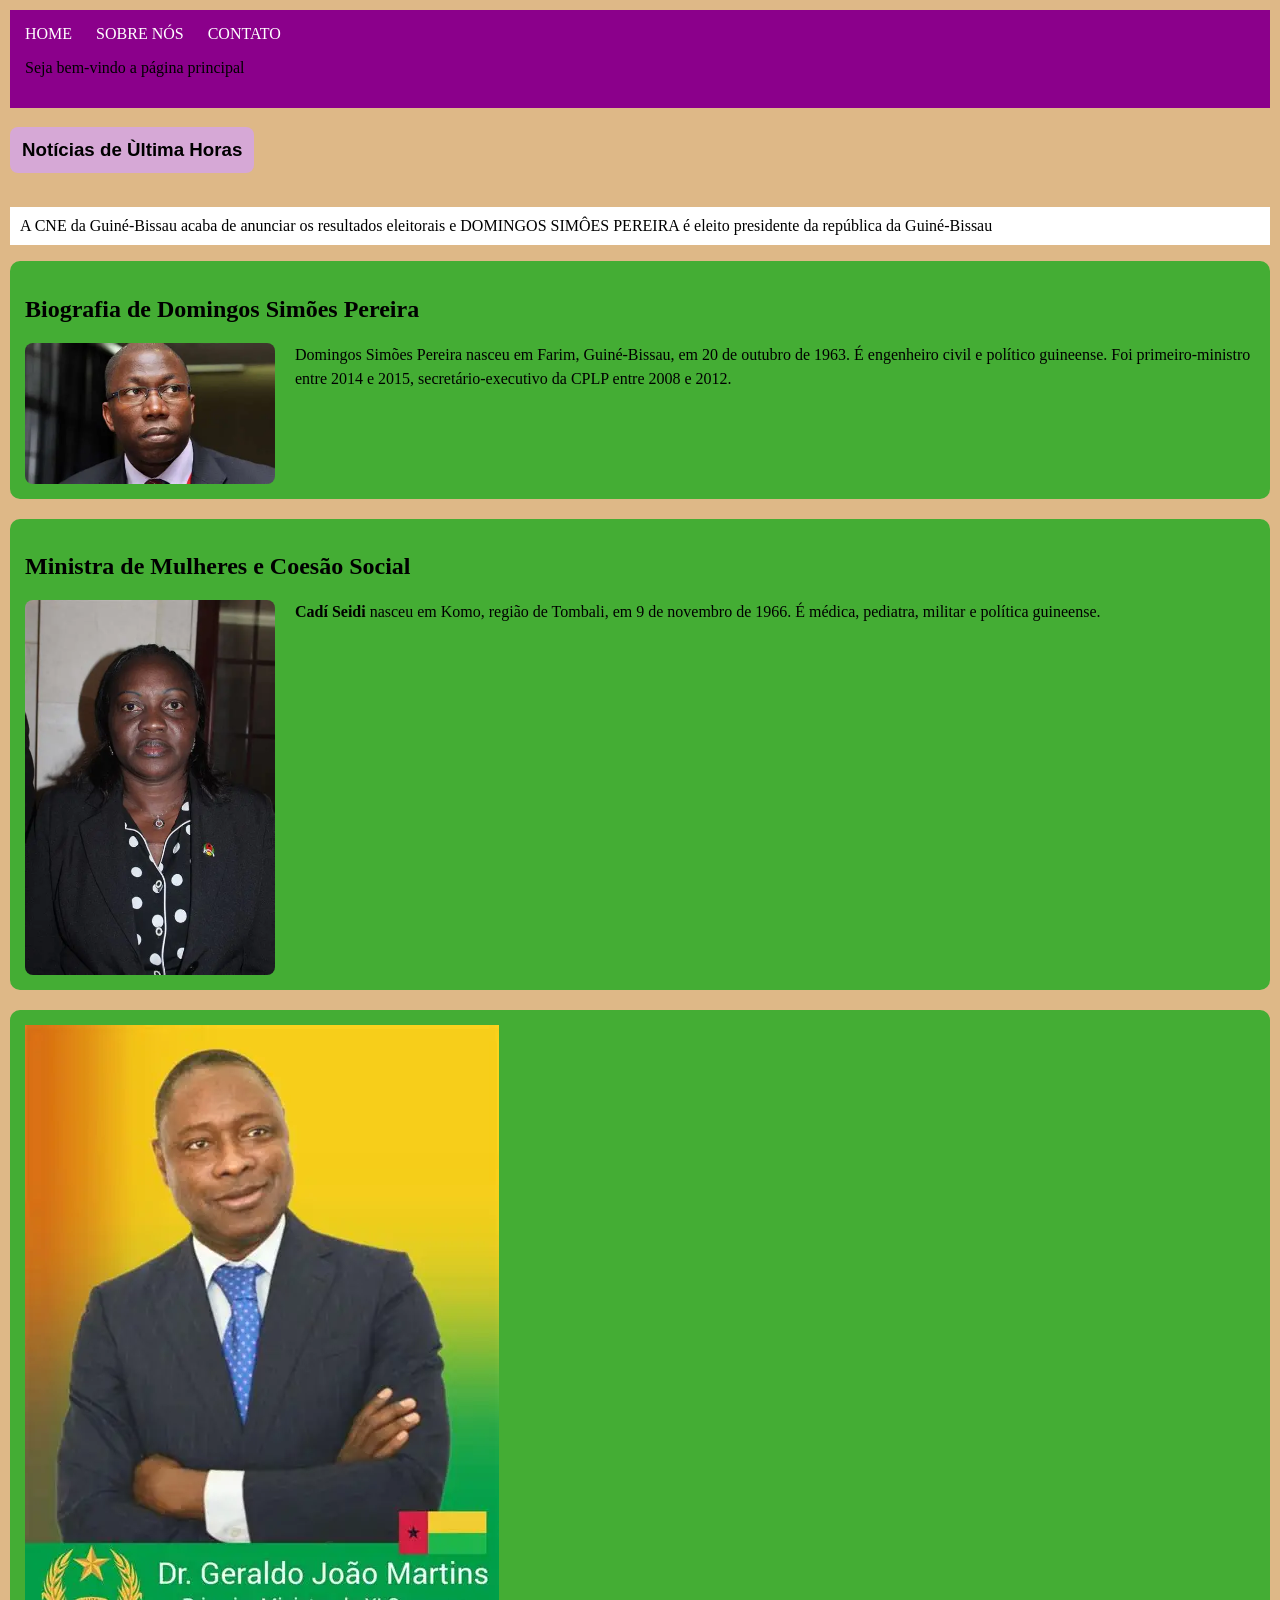
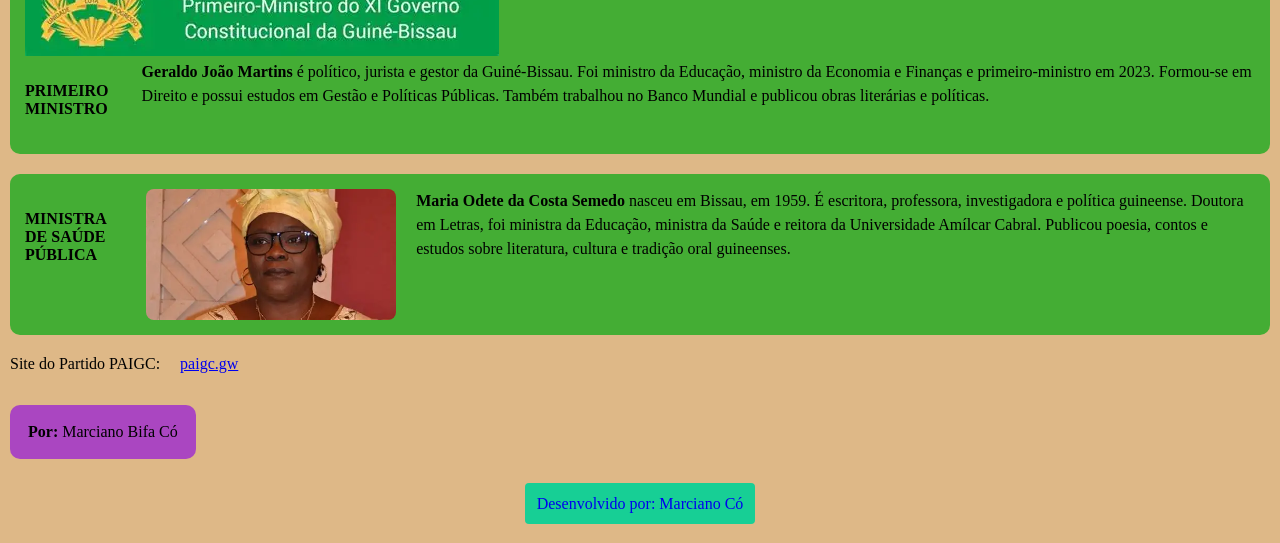
==== index.html @ 2984817e "Atualizeis os dois arquivos" ====
<!DOCTYPE html>
<html lang="PT-BR">

<head>
    <meta charset="UTF-8">
    <meta name="viewport" content="width=device-width, initial-scale=1.0">
    <meta name="description" content="Experiencia em HTML">
    <title>Aulas de HTML</title>
    <link rel="stylesheet" href="estilo.css">
</head>

<body>

    <nav class="menu">
        <a href="index.html">HOME</a>
        <a href="https://github.com/marcianonee">SOBRE NÓS</a>
        <a href="contato.html">CONTATO</a>
        <p>Seja bem-vindo a página principal</p>
    </nav>

    <h3>Notícias de Ùltima Horas</h3>
    <p class="eleicoes">A CNE da Guiné-Bissau acaba de anunciar os resultados eleitorais e DOMINGOS SIMÔES PEREIRA é
        eleito presidente da república da Guiné-Bissau</p>

    <div class="biografia">

        <h2>Biografia de Domingos Simões Pereira</h2>

        <div class="conteudo-biografia">

            <img src="imagens/DSP.webp" alt="Domingos Simões Pereira">

            <p>
                Domingos Simões Pereira nasceu em Farim, Guiné-Bissau,
                em 20 de outubro de 1963. É engenheiro civil e político
                guineense. Foi primeiro-ministro entre 2014 e 2015,
                secretário-executivo da CPLP entre 2008 e 2012.
            </p>

        </div>

    </div>

    <div class="biografia">

        <h2>Ministra de Mulheres e Coesão Social</h2>

        <div class="conteudo-biografia">

            <img src="imagens/CADI SEIDE.webp" alt="Cadí Seidi">

            <p>
                <strong>Cadí Seidi</strong> nasceu em Komo, região de Tombali,
                em 9 de novembro de 1966. É médica, pediatra, militar e política
                guineense.
            </p>

        </div>

    </div>

    <div class="biografia">
        <img src="imagens/Geraldo João Martins.webp" alt="Geraldo Martins">

        <div class="conteudo-biografia">
            <h4>PRIMEIRO MINISTRO</h4>
            <p>
                <strong>Geraldo João Martins</strong> é político, jurista e gestor da Guiné-Bissau. Foi ministro da
                Educação,
                ministro da
                Economia e Finanças e primeiro-ministro em 2023. Formou-se em Direito e possui estudos em Gestão e
                Políticas
                Públicas. Também trabalhou no Banco Mundial e publicou obras literárias e políticas.
            </p>
        </div>
    </div>

    <div class="biografia">

        <div class="conteudo-biografia">
            <h4>MINISTRA DE SAÚDE PÚBLICA</h4>
            <img src="imagens/ODETE SEMEDO.webp" alt="Odete semedo">
            <p>
                <strong>Maria Odete da Costa Semedo</strong> nasceu em Bissau, em 1959. É escritora, professora,
                investigadora e
                política
                guineense. Doutora em Letras, foi ministra da Educação, ministra da Saúde e reitora da Universidade
                Amílcar
                Cabral. Publicou poesia, contos e estudos sobre literatura, cultura e tradição oral guineenses.
            </p>
        </div>
    </div>

    <div class="site-partido">
        Site do Partido PAIGC:
        <a href="https://paigc.gw/pres/" target="_blank">
            paigc.gw
        </a>
    </div>
    </p>

    <p class="autor"> <strong>Por:</strong> Marciano Bifa Có</p>

    <footer>
        <a href="https://github.com/marcianonee" target="_blank" rel="noopener noreferrer">
            Desenvolvido por: Marciano Có
        </a>
    </footer>
</body>

</html>
---- estilo.css ----
body {
     background-color: burlywood;
 }

 h1 {
     background-color: white;
     font-family: Georgia, 'Times New Roman', Times, serif;
     text-align: center;
     border-radius: 18px;
     padding: 14px;
     display: inline-block;
     /* para border-redius terminar no final de txto */
 }

 h3 {
     background-color: rgb(214, 168, 214);
     font-family: Arial, Helvetica, sans-serif;
     display: inline-flex;
     border-radius: 8px;
     padding: 12px;
 }

 .autor {
     background-color: rgb(170, 70, 193);
     border-radius: 10px;
     padding: 18px;
     display: inline-block;
 }

 .eleicoes {
     background-color: white;
     padding: 10px;
 }

 footer {
     text-align: center;
     padding: 10px;
 }

 footer a {
     text-decoration: none;
     background-color: rgb(23, 207, 149);
     padding: 12px;
     border-radius: 4px;
 }

 .menu {
     background-color: darkmagenta;
     padding: 15px;
 }

 .menu a {
     color: white;
     text-decoration: none;
     margin-right: 20px;
 }

 * {
     box-sizing: border-box;
 }

 body {
     background-color: burlywood;
     margin: 0;
     padding: 10px;
 }

 h1 {
     background-color: white;
     font-family: Georgia, 'Times New Roman', Times, serif;
     text-align: center;
     border-radius: 18px;
     padding: 14px;
     display: inline-block;
     /* Faz o fundo terminar junto com o texto */
 }

 h3 {
     background-color: rgb(214, 168, 214);
     font-family: Arial, Helvetica, sans-serif;
     display: inline-block;
     border-radius: 8px;
     padding: 12px;
 }

 .menu {
     background-color: darkmagenta;
     padding: 15px;
 }

 .menu a {
     color: white;
     text-decoration: none;
     margin-right: 20px;
 }

 .eleicoes {
     background-color: white;
     padding: 10px;
 }


 /* Caixa de cada pessoa */
 .biografia {
     background-color: rgb(68, 173, 52);
     margin-bottom: 20px;
     padding: 15px;
     border-radius: 10px;
 }


 /* Organiza imagem e texto lado a lado */
 .conteudo-biografia {
     display: flex;
     gap: 20px;
     align-items: flex-start;
 }

 .site-partido {
     display: flex;
     gap: 20px;
     align-items: flex-start;
 }


 /* Tamanho das imagens */
 .conteudo-biografia img {
     width: 250px;
     height: auto;
     border-radius: 8px;
 }


 /* Texto */
 .conteudo-biografia p {
     margin: 0;
     line-height: 1.5;
 }


 .autor {
     background-color: rgb(170, 70, 193);
     border-radius: 10px;
     padding: 18px;
     display: inline-block;
 }

 footer {
     text-align: center;
     padding: 20px;
 }

 footer a {
     text-decoration: none;
     background-color: rgb(23, 207, 149);
     padding: 12px;
     border-radius: 4px;
 }


 /* Para celular */
 @media (max-width: 600px) {

     .conteudo-biografia {
         flex-direction: column;
     }

     .conteudo-biografia img {
         width: 100%;
     }
 }
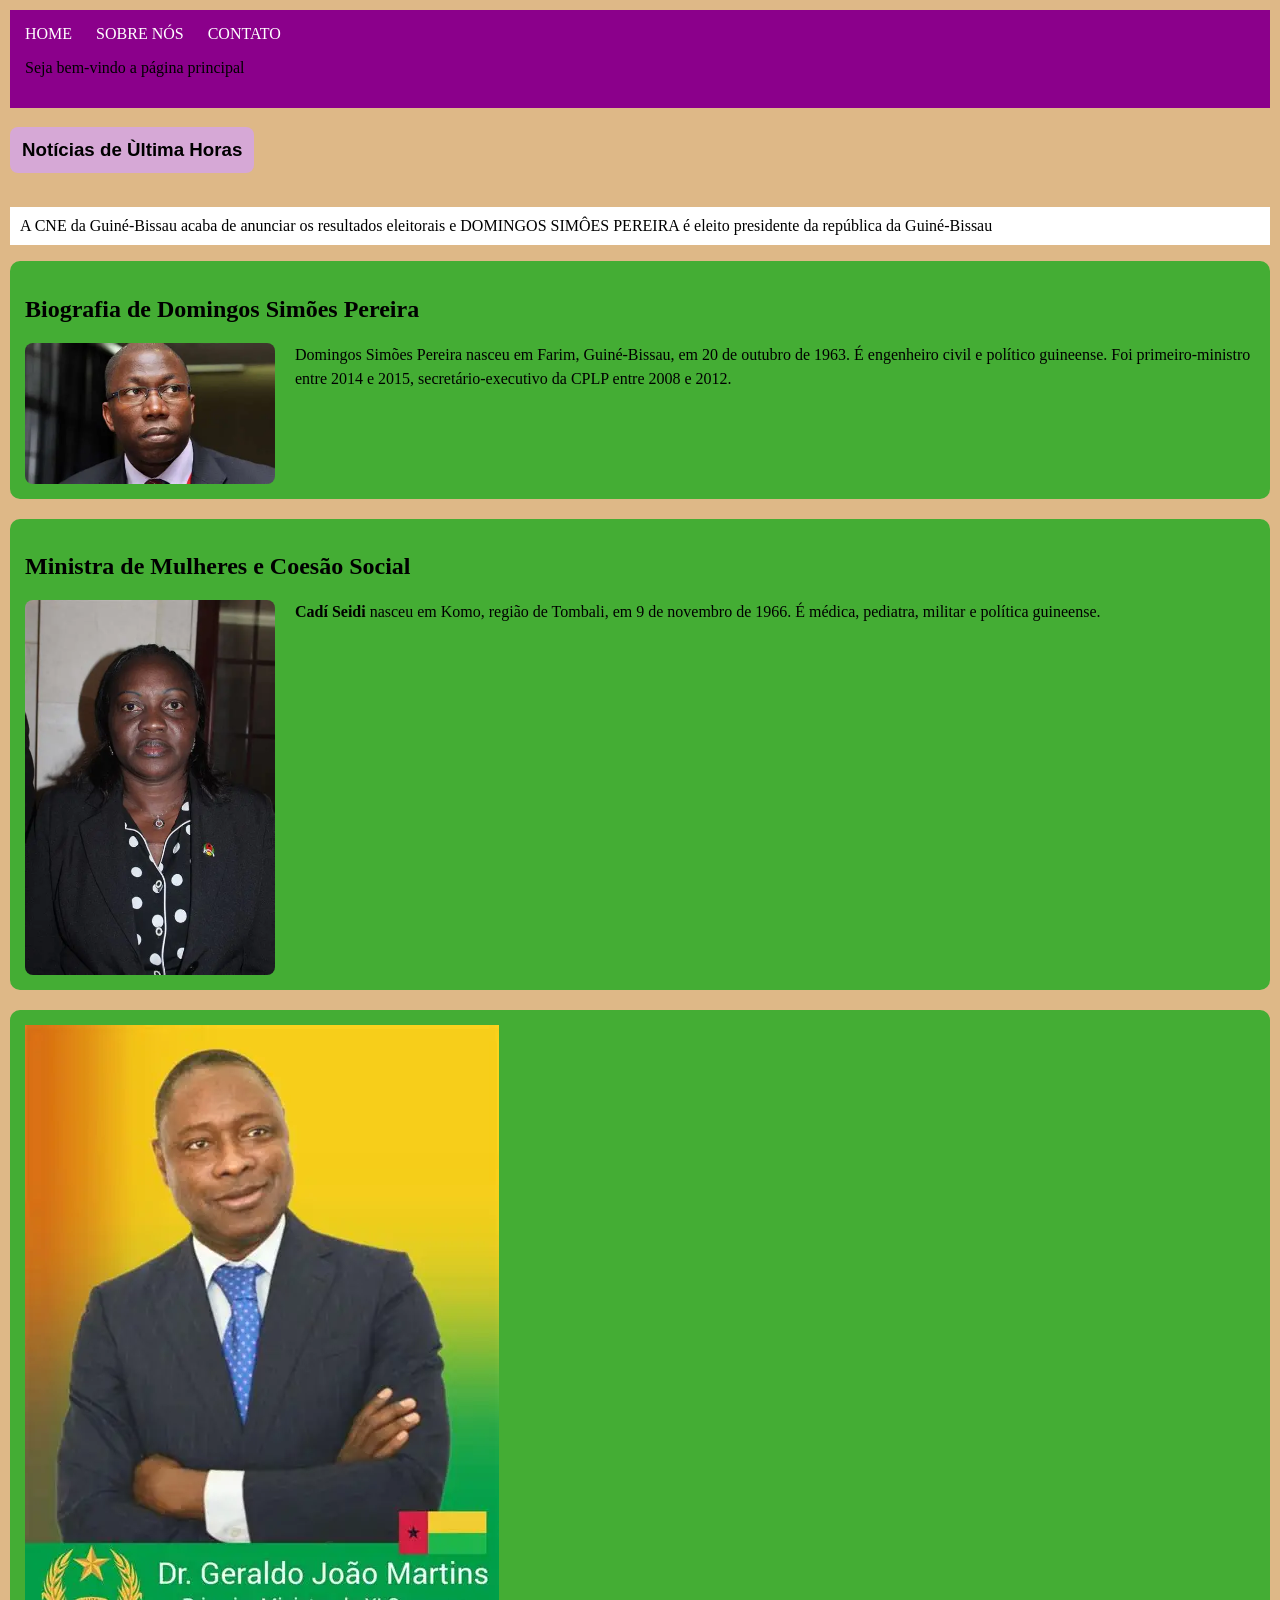
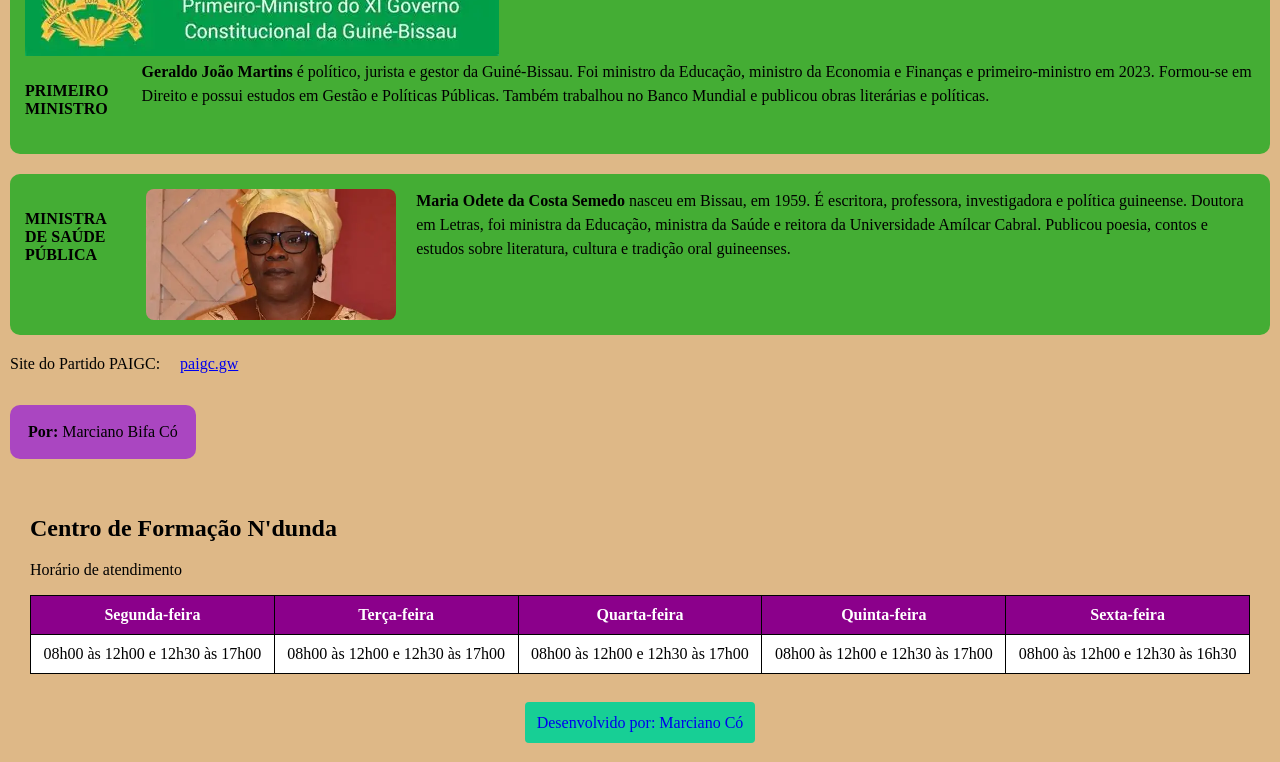
==== commit ff21b35f: "Adicionei a tabela de publicdade" ====
--- a/index.html
+++ b/index.html
@@ -101,11 +101,43 @@
 
     <p class="autor"> <strong>Por:</strong> Marciano Bifa Có</p>
 
-    <footer>
-        <a href="https://github.com/marcianonee" target="_blank" rel="noopener noreferrer">
-            Desenvolvido por: Marciano Có
-        </a>
-    </footer>
+    <div class="publicidade">
+
+        <div class="centro-formacao">
+
+            <h2>Centro de Formação N'dunda</h2>
+
+            <p>Horário de atendimento</p>
+
+            <div class="tabela-horario">
+
+                <table>
+                    <tr> <!-- Linha dos dias -->
+                        <th>Segunda-feira</th>
+                        <th>Terça-feira</th>
+                        <th>Quarta-feira</th>
+                        <th>Quinta-feira</th>
+                        <th>Sexta-feira</th>
+                    </tr>
+
+                    <tr> <!-- Linha dos horários -->
+                        <td>08h00 às 12h00 e 12h30 às 17h00</td>
+                        <td>08h00 às 12h00 e 12h30 às 17h00</td>
+                        <td>08h00 às 12h00 e 12h30 às 17h00</td>
+                        <td>08h00 às 12h00 e 12h30 às 17h00</td>
+                        <td>08h00 às 12h00 e 12h30 às 16h30</td>
+                    </tr>
+                </table>
+
+            </div>
+
+        </div>
+
+        <footer>
+            <a href="https://github.com/marcianonee" target="_blank" rel="noopener noreferrer">
+                Desenvolvido por: Marciano Có
+            </a>
+        </footer>
 </body>
 
 </html>
--- a/estilo.css
+++ b/estilo.css
@@ -168,4 +168,33 @@
      .conteudo-biografia img {
          width: 100%;
      }
- }+ }
+
+ .centro-formacao {
+    padding: 20px;
+}
+
+.tabela-horario {
+    overflow-x: auto;
+}
+
+table {
+    width: 100%;
+    border-collapse: collapse;
+}
+
+th,
+td {
+    border: 1px solid black;
+    padding: 10px;
+    text-align: center;
+}
+
+th {
+    background-color: darkmagenta;
+    color: white;
+}
+
+td {
+    background-color: white;
+}
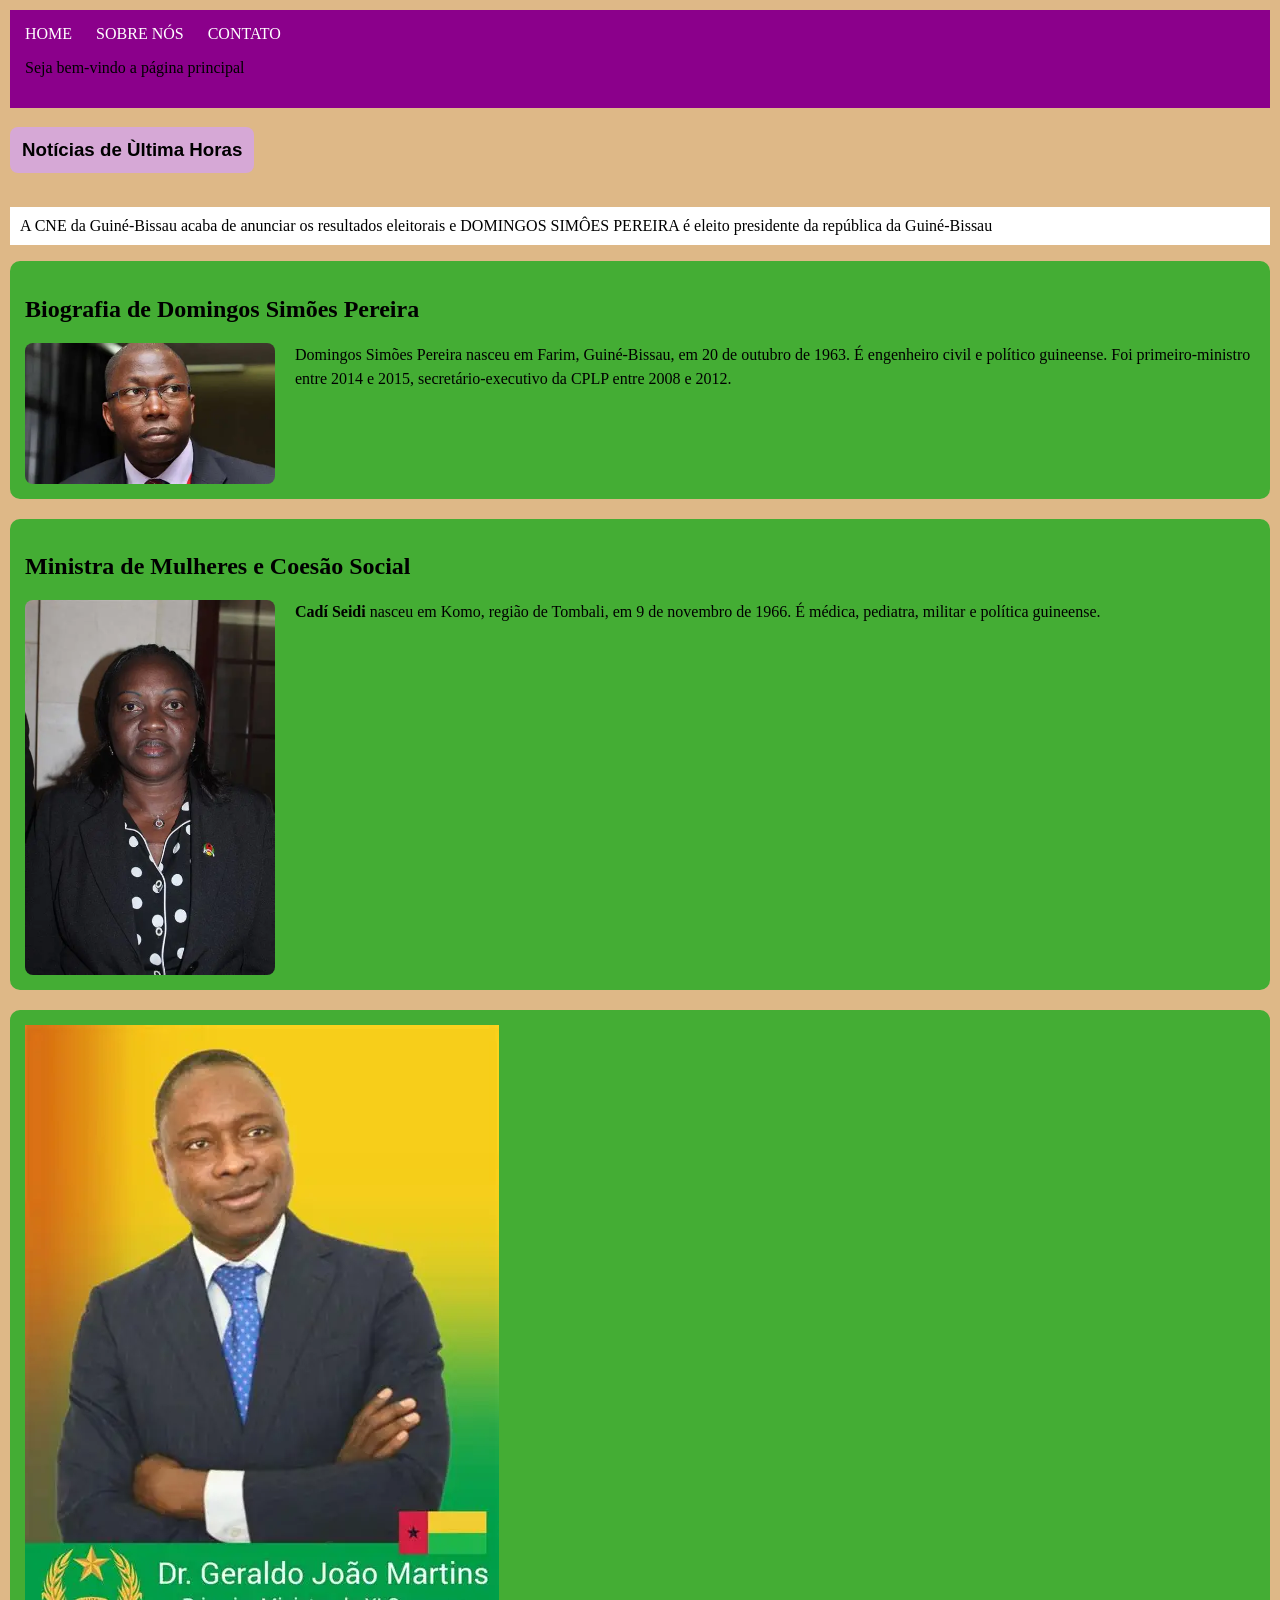
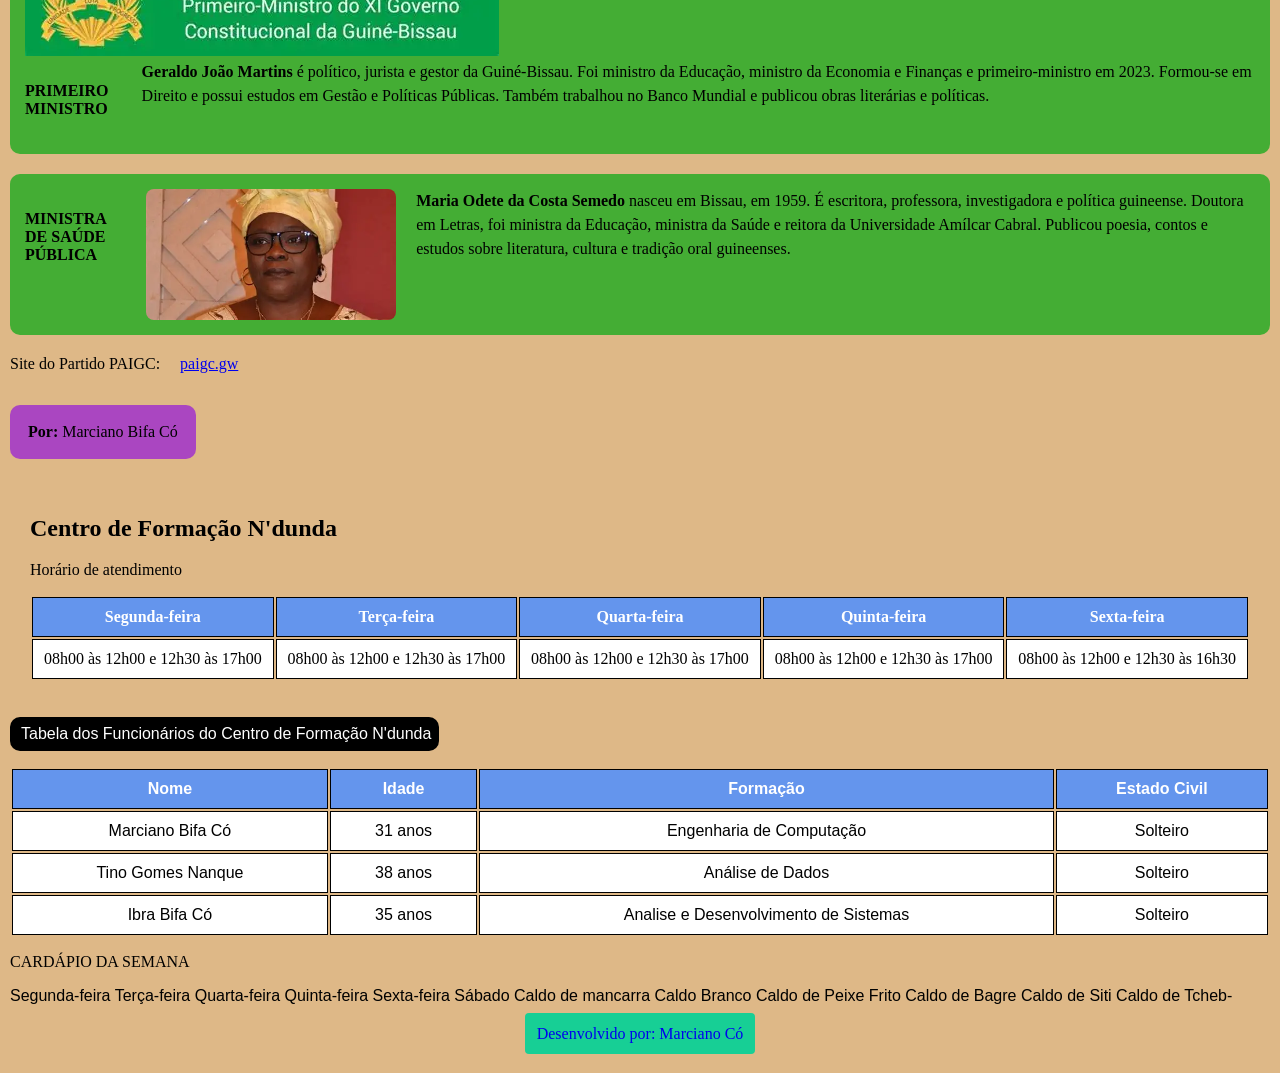
==== commit d0608258: "Novas Atualizações nos dois arquivos" ====
--- a/index.html
+++ b/index.html
@@ -133,6 +133,66 @@
 
         </div>
 
+        <div class="tabela-salarial">
+            <p class="titulo-tabela-funcionarios">Tabela dos Funcionários do Centro de Formação N'dunda</p>
+            <div class="dados-tabela ">
+                <table class="dados-tabela">
+                    <tr>
+                        <th>Nome</th>
+                        <th>Idade</th>
+                        <th>Formação</th>
+                        <th>Estado Civil</th>
+                    </tr>
+
+                    <tr>
+                        <td>Marciano Bifa Có</td>
+                        <td>31 anos</td>
+                        <td>Engenharia de Computação</td>
+                        <td>Solteiro</td>
+                    </tr>
+
+                    <td>Tino Gomes Nanque</td>
+                    <td>38 anos</td>
+                    <td>Análise de Dados</td>
+                    <td>Solteiro</td>
+
+                    <tr>
+                        <td>Ibra Bifa Có</td>
+                        <td>35 anos</td>
+                        <td>Analise e Desenvolvimento de Sistemas</td>
+                        <td>Solteiro</td>
+                    </tr>
+
+                </table>
+            </div>
+        </div>
+
+        <div class="-dados-tabela">
+            <p>CARDÁPIO DA SEMANA</p>
+
+            <div class="dados-tabela">
+
+                <tr class="dados-tabela ">
+                    <tr>Segunda-feira</tr>
+                    <tr>Terça-feira</tr>
+                    <tr>Quarta-feira</tr>
+                    <tr>Quinta-feira</tr>
+                    <tr>Sexta-feira</tr>
+                    <tr>Sábado</tr>
+                </tr>
+                <tr class="dados-tabela ">
+                    <td>Caldo de mancarra</td>
+                    <td>Caldo Branco</td>
+                    <td>Caldo de Peixe Frito</td>
+                    <td>Caldo de Bagre</td>
+                    <td>Caldo de Siti</td>
+                    <td>Caldo de Tcheb-</td>
+                </tr>
+
+            </div>
+        </div>
+
+
         <footer>
             <a href="https://github.com/marcianonee" target="_blank" rel="noopener noreferrer">
                 Desenvolvido por: Marciano Có
--- a/estilo.css
+++ b/estilo.css
@@ -171,30 +171,48 @@
  }
 
  .centro-formacao {
-    padding: 20px;
-}
-
-.tabela-horario {
-    overflow-x: auto;
-}
-
-table {
-    width: 100%;
-    border-collapse: collapse;
-}
-
-th,
-td {
-    border: 1px solid black;
-    padding: 10px;
-    text-align: center;
-}
-
-th {
-    background-color: darkmagenta;
-    color: white;
-}
-
-td {
-    background-color: white;
-}+     padding: 20px;
+ }
+
+ .tabela-horario {
+     overflow-x: auto;
+ }
+
+ table {
+     width: 100%;
+     border: "1";
+
+ }
+
+ th,
+ td {
+     border: 1px solid black;
+     padding: 10px;
+     text-align: center;
+ }
+
+ th {
+     background-color: cornflowerblue;
+     color: white;
+ }
+
+ td {
+     background-color: white;
+ }
+
+ .titulo-tabela-funcionarios {
+     background-color: black;
+     font-family: Verdana, Geneva, Tahoma, sans-serif;
+     color: white;
+     padding: 8px;
+     padding-left: 11px;
+     border-radius: 10px;
+     text-align: center;
+     display: inline-block;
+ }
+
+ .dados-tabela {
+     font-family: Tahoma, Geneva, Verdana, sans-serif;
+     width: 100%;
+     border: "1";
+ }
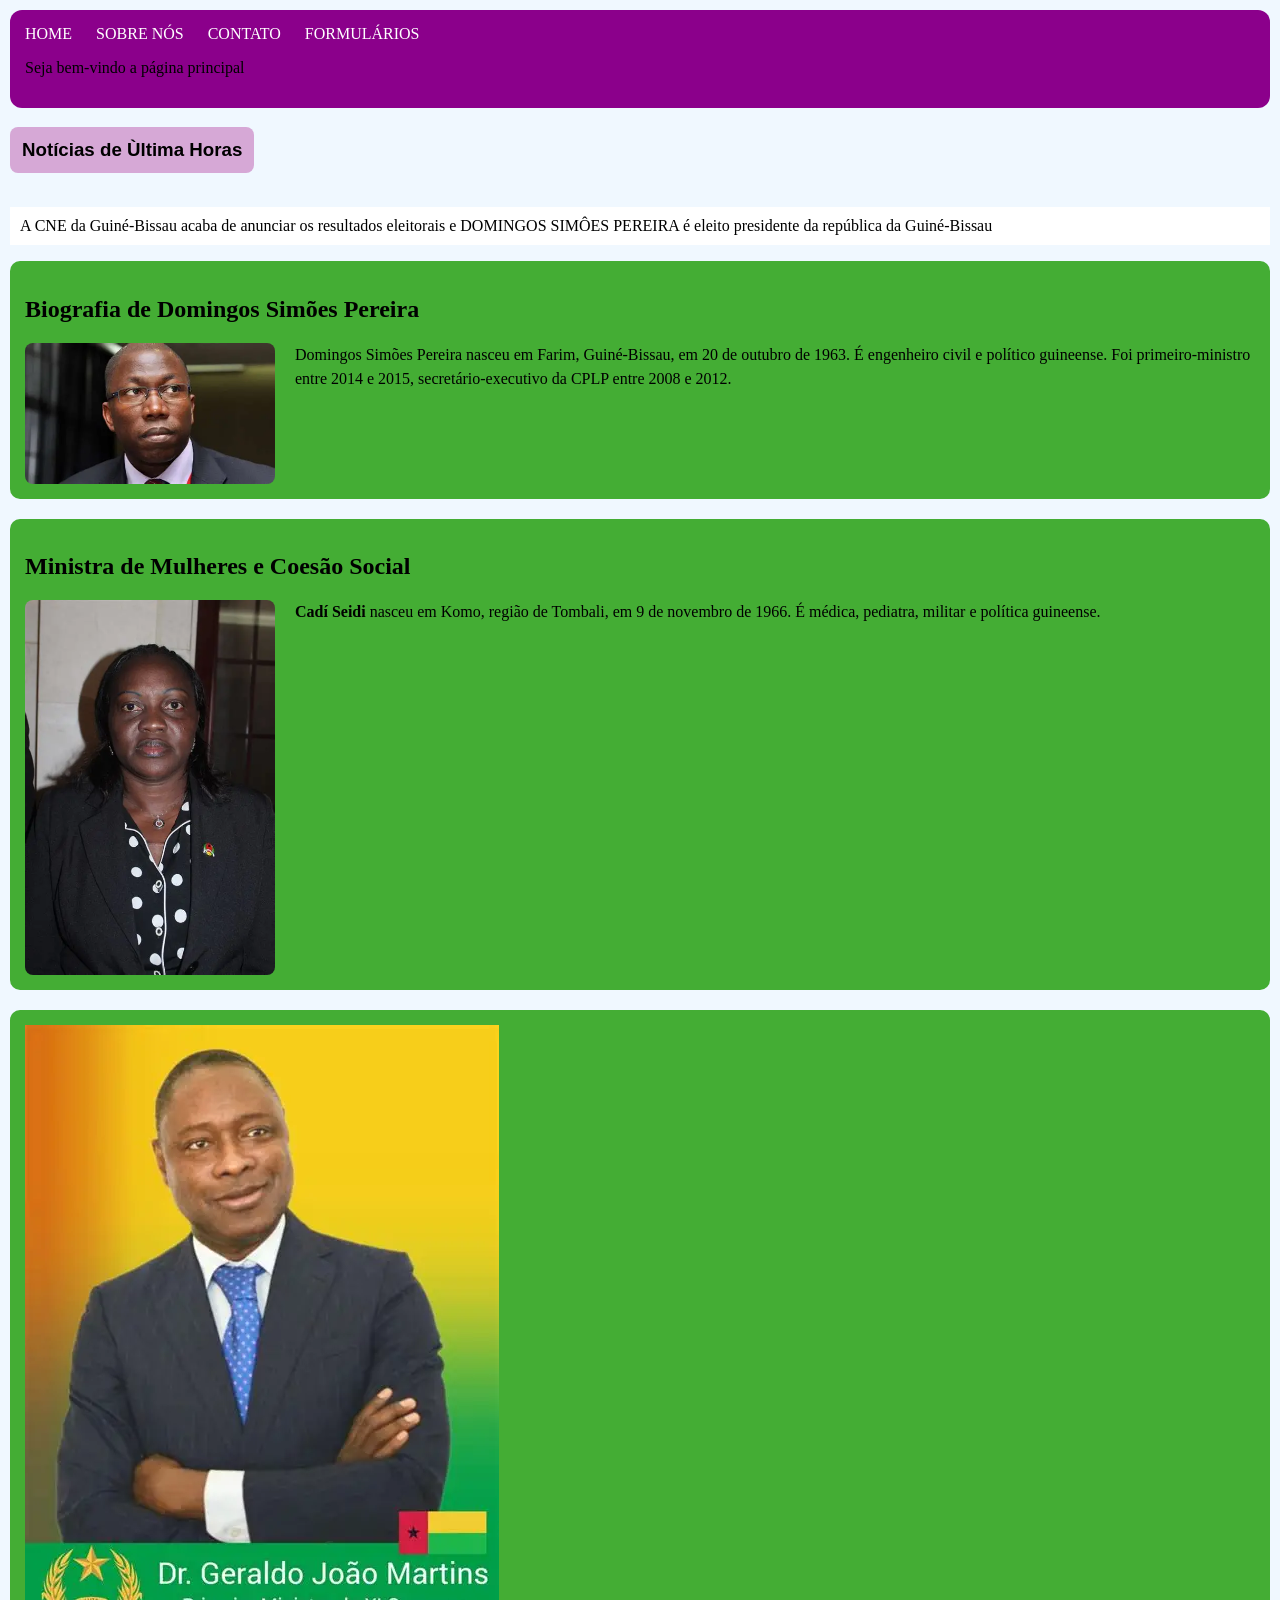
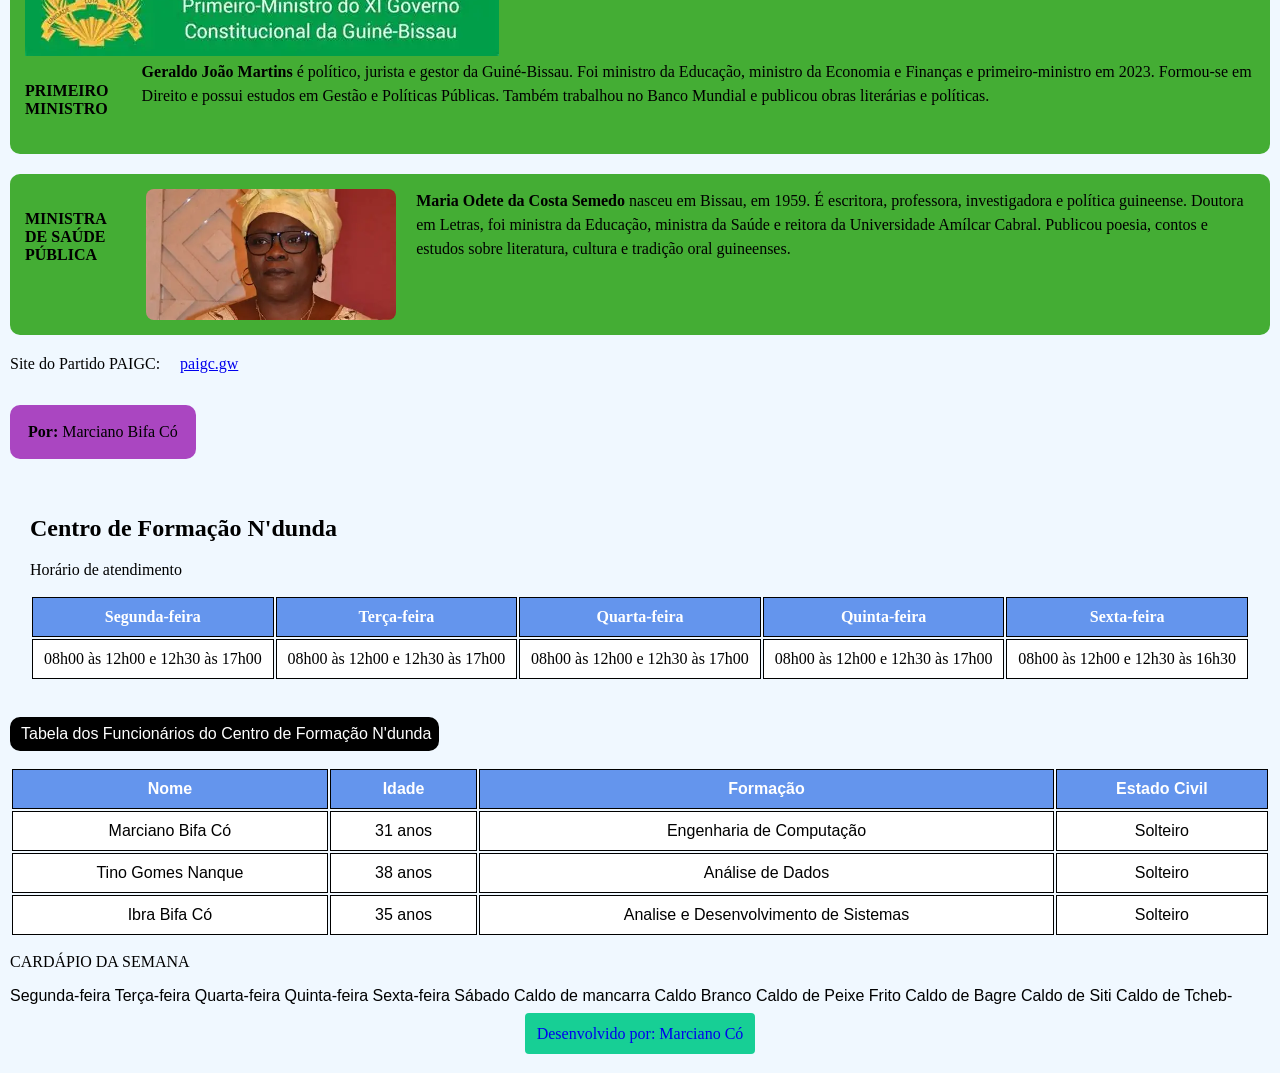
==== commit 92d5a526: "Criei novo arquivo para formularios" ====
--- a/index.html
+++ b/index.html
@@ -15,6 +15,7 @@
         <a href="index.html">HOME</a>
         <a href="https://github.com/marcianonee">SOBRE NÓS</a>
         <a href="contato.html">CONTATO</a>
+        <a href="formulario.html" target="_blank">FORMULÁRIOS</a>
         <p>Seja bem-vindo a página principal</p>
     </nav>
 
--- a/estilo.css
+++ b/estilo.css
@@ -1,7 +1,3 @@
- body {
-     background-color: burlywood;
- }
-
  h1 {
      background-color: white;
      font-family: Georgia, 'Times New Roman', Times, serif;
@@ -47,6 +43,7 @@
  .menu {
      background-color: darkmagenta;
      padding: 15px;
+     border-radius: 12px;
  }
 
  .menu a {
@@ -215,4 +212,22 @@
      font-family: Tahoma, Geneva, Verdana, sans-serif;
      width: 100%;
      border: "1";
+ }
+
+ body {
+     background-color: aliceblue;
+ }
+
+ .navegadores {
+     background-color: aquamarine;
+     border-radius: 19px;
+     padding: 20px;
+     text-decoration: none;
+     margin-right: 20px;
+ }
+
+ .pagina_inicial {
+     
+     text-decoration: none;
+     margin-right: 20px;
  }
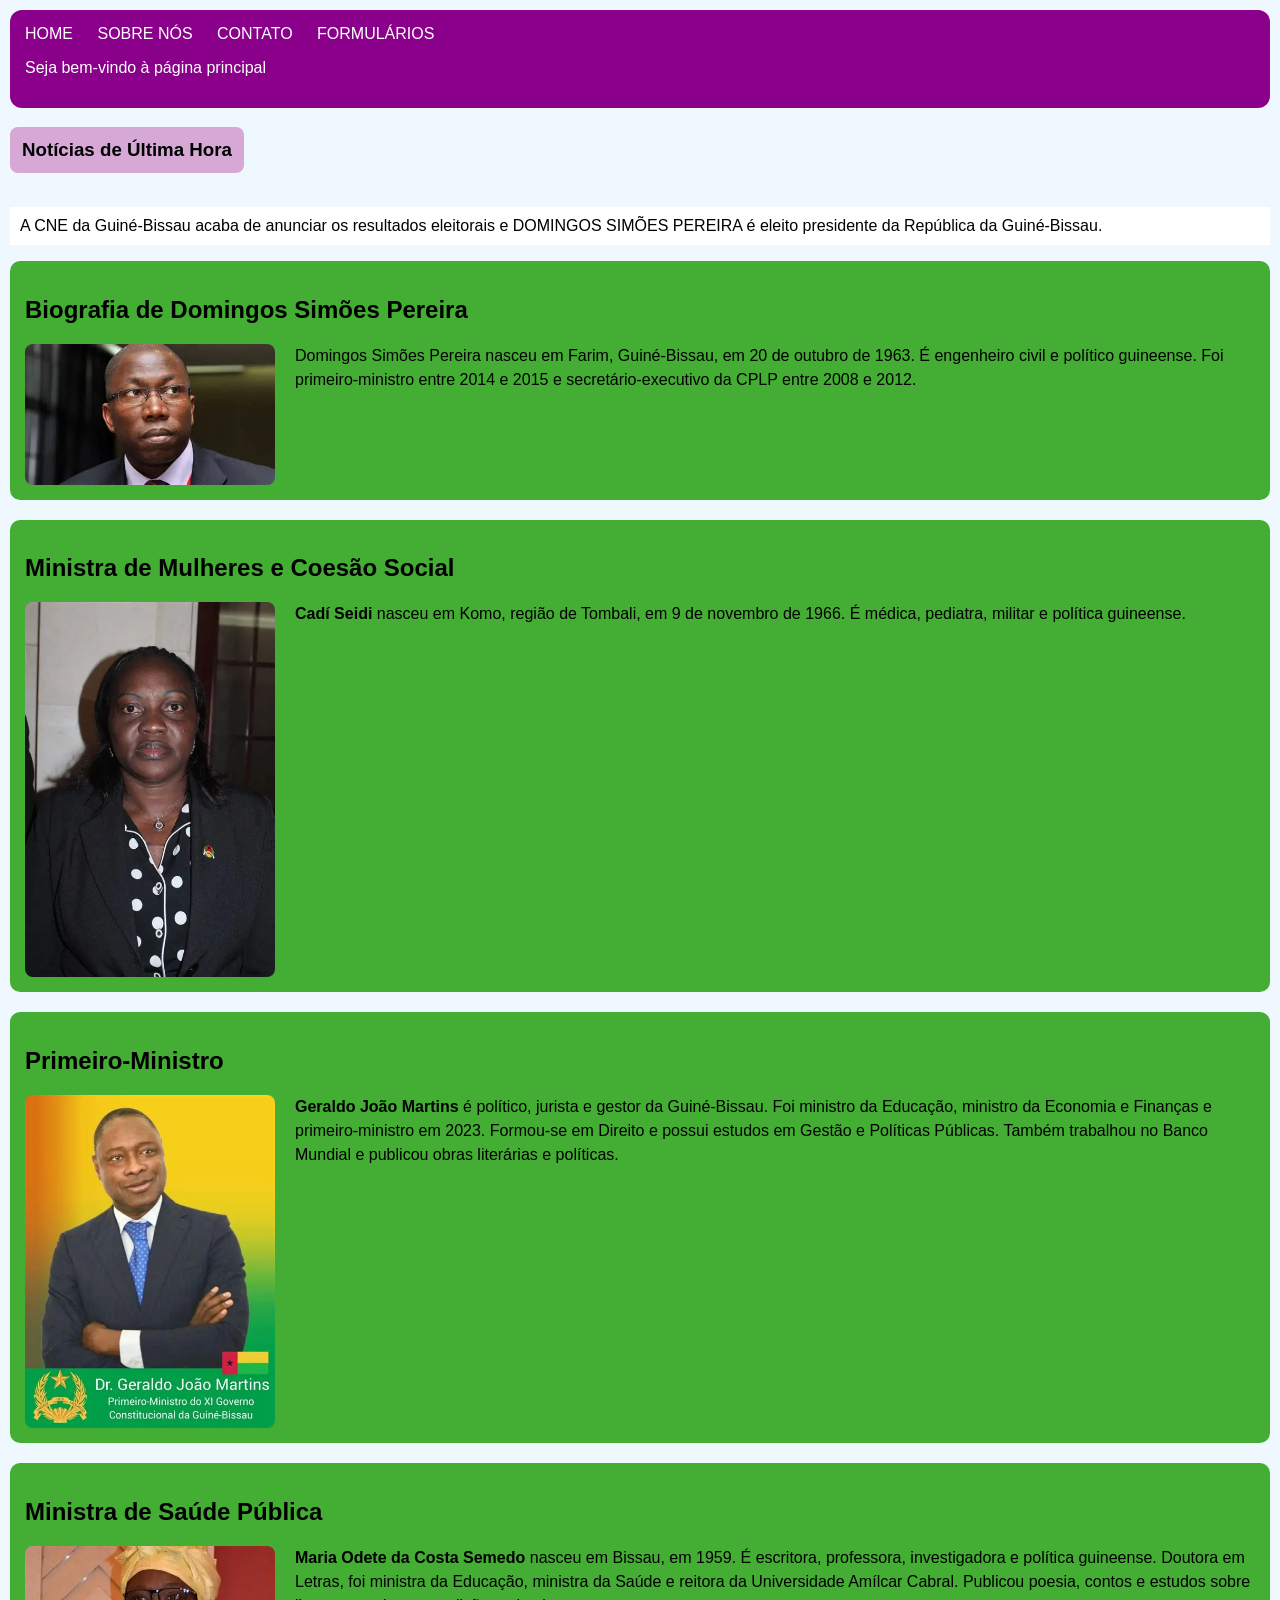
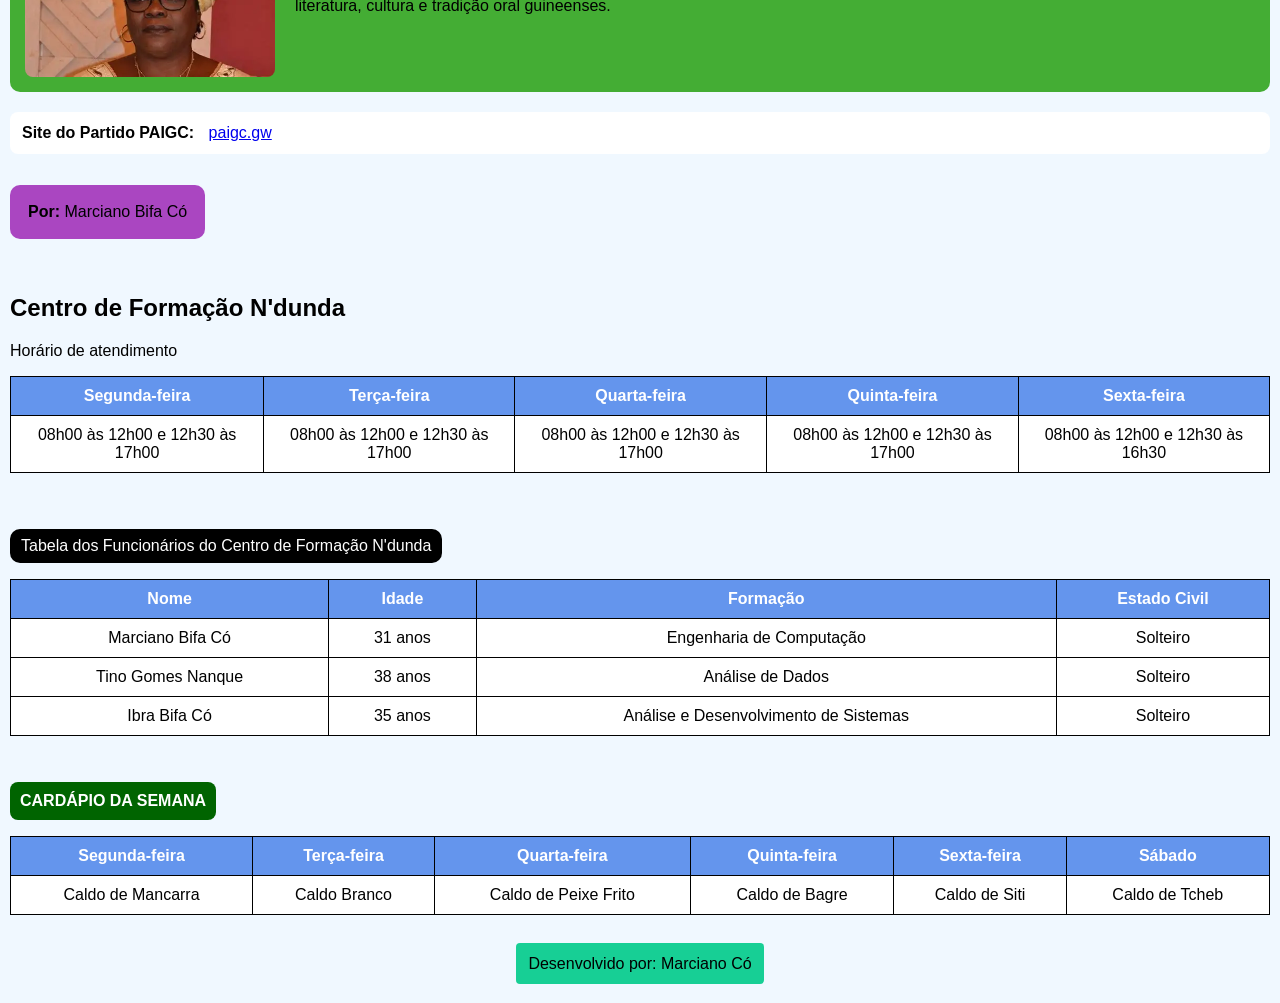
==== commit 64982b55: "Novos campos no formularios" ====
--- a/index.html
+++ b/index.html
@@ -1,40 +1,58 @@
 <!DOCTYPE html>
-<html lang="PT-BR">
+<html lang="pt-BR">
 
 <head>
     <meta charset="UTF-8">
     <meta name="viewport" content="width=device-width, initial-scale=1.0">
-    <meta name="description" content="Experiencia em HTML">
+    <meta name="description" content="Experiência em HTML">
     <title>Aulas de HTML</title>
+
     <link rel="stylesheet" href="estilo.css">
 </head>
 
 <body>
 
+    <!-- Menu principal -->
     <nav class="menu">
         <a href="index.html">HOME</a>
-        <a href="https://github.com/marcianonee">SOBRE NÓS</a>
+
+        <a href="https://github.com/marcianonee"
+           target="_blank"
+           rel="noopener noreferrer">
+            SOBRE NÓS
+        </a>
+
         <a href="contato.html">CONTATO</a>
-        <a href="formulario.html" target="_blank">FORMULÁRIOS</a>
-        <p>Seja bem-vindo a página principal</p>
+
+        <a href="formulario.html">FORMULÁRIOS</a>
+
+        <p>Seja bem-vindo à página principal</p>
     </nav>
 
-    <h3>Notícias de Ùltima Horas</h3>
-    <p class="eleicoes">A CNE da Guiné-Bissau acaba de anunciar os resultados eleitorais e DOMINGOS SIMÔES PEREIRA é
-        eleito presidente da república da Guiné-Bissau</p>
-
+
+    <!-- Notícias -->
+    <h3>Notícias de Última Hora</h3>
+
+    <p class="eleicoes">
+        A CNE da Guiné-Bissau acaba de anunciar os resultados eleitorais e
+        DOMINGOS SIMÕES PEREIRA é eleito presidente da República da Guiné-Bissau.
+    </p>
+
+
+    <!-- Biografia de Domingos Simões Pereira -->
     <div class="biografia">
 
         <h2>Biografia de Domingos Simões Pereira</h2>
 
         <div class="conteudo-biografia">
 
-            <img src="imagens/DSP.webp" alt="Domingos Simões Pereira">
+            <img src="imagens/DSP.webp"
+                 alt="Domingos Simões Pereira">
 
             <p>
                 Domingos Simões Pereira nasceu em Farim, Guiné-Bissau,
                 em 20 de outubro de 1963. É engenheiro civil e político
-                guineense. Foi primeiro-ministro entre 2014 e 2015,
+                guineense. Foi primeiro-ministro entre 2014 e 2015 e
                 secretário-executivo da CPLP entre 2008 e 2012.
             </p>
 
@@ -42,68 +60,101 @@
 
     </div>
 
+
+    <!-- Cadí Seidi -->
     <div class="biografia">
 
         <h2>Ministra de Mulheres e Coesão Social</h2>
 
         <div class="conteudo-biografia">
 
-            <img src="imagens/CADI SEIDE.webp" alt="Cadí Seidi">
+            <img src="imagens/CADI SEIDE.webp"
+                 alt="Cadí Seidi">
 
             <p>
                 <strong>Cadí Seidi</strong> nasceu em Komo, região de Tombali,
-                em 9 de novembro de 1966. É médica, pediatra, militar e política
-                guineense.
-            </p>
-
-        </div>
-
-    </div>
-
-    <div class="biografia">
-        <img src="imagens/Geraldo João Martins.webp" alt="Geraldo Martins">
-
-        <div class="conteudo-biografia">
-            <h4>PRIMEIRO MINISTRO</h4>
-            <p>
-                <strong>Geraldo João Martins</strong> é político, jurista e gestor da Guiné-Bissau. Foi ministro da
-                Educação,
-                ministro da
-                Economia e Finanças e primeiro-ministro em 2023. Formou-se em Direito e possui estudos em Gestão e
-                Políticas
-                Públicas. Também trabalhou no Banco Mundial e publicou obras literárias e políticas.
-            </p>
-        </div>
-    </div>
-
-    <div class="biografia">
-
-        <div class="conteudo-biografia">
-            <h4>MINISTRA DE SAÚDE PÚBLICA</h4>
-            <img src="imagens/ODETE SEMEDO.webp" alt="Odete semedo">
-            <p>
-                <strong>Maria Odete da Costa Semedo</strong> nasceu em Bissau, em 1959. É escritora, professora,
-                investigadora e
-                política
-                guineense. Doutora em Letras, foi ministra da Educação, ministra da Saúde e reitora da Universidade
-                Amílcar
-                Cabral. Publicou poesia, contos e estudos sobre literatura, cultura e tradição oral guineenses.
-            </p>
-        </div>
-    </div>
-
+                em 9 de novembro de 1966. É médica, pediatra, militar e
+                política guineense.
+            </p>
+
+        </div>
+
+    </div>
+
+
+    <!-- Geraldo João Martins -->
+    <div class="biografia">
+
+        <h2>Primeiro-Ministro</h2>
+
+        <div class="conteudo-biografia">
+
+            <img src="imagens/Geraldo João Martins.webp"
+                 alt="Geraldo João Martins">
+
+            <p>
+                <strong>Geraldo João Martins</strong> é político, jurista
+                e gestor da Guiné-Bissau. Foi ministro da Educação,
+                ministro da Economia e Finanças e primeiro-ministro em 2023.
+                Formou-se em Direito e possui estudos em Gestão e Políticas
+                Públicas. Também trabalhou no Banco Mundial e publicou
+                obras literárias e políticas.
+            </p>
+
+        </div>
+
+    </div>
+
+
+    <!-- Maria Odete da Costa Semedo -->
+    <div class="biografia">
+
+        <h2>Ministra de Saúde Pública</h2>
+
+        <div class="conteudo-biografia">
+
+            <img src="imagens/ODETE SEMEDO.webp"
+                 alt="Maria Odete da Costa Semedo">
+
+            <p>
+                <strong>Maria Odete da Costa Semedo</strong> nasceu em Bissau,
+                em 1959. É escritora, professora, investigadora e política
+                guineense. Doutora em Letras, foi ministra da Educação,
+                ministra da Saúde e reitora da Universidade Amílcar Cabral.
+                Publicou poesia, contos e estudos sobre literatura, cultura
+                e tradição oral guineenses.
+            </p>
+
+        </div>
+
+    </div>
+
+
+    <!-- Site do partido -->
     <div class="site-partido">
-        Site do Partido PAIGC:
-        <a href="https://paigc.gw/pres/" target="_blank">
+
+        <strong>Site do Partido PAIGC:</strong>
+
+        <a href="https://paigc.gw/pres/"
+           target="_blank"
+           rel="noopener noreferrer">
             paigc.gw
         </a>
-    </div>
+
+    </div>
+
+
+    <!-- Autor -->
+    <p class="autor">
+        <strong>Por:</strong> Marciano Bifa Có
     </p>
 
-    <p class="autor"> <strong>Por:</strong> Marciano Bifa Có</p>
-
+
+    <!-- Área de informações do Centro de Formação -->
     <div class="publicidade">
 
+
+        <!-- Horário de atendimento -->
         <div class="centro-formacao">
 
             <h2>Centro de Formação N'dunda</h2>
@@ -113,7 +164,9 @@
             <div class="tabela-horario">
 
                 <table>
-                    <tr> <!-- Linha dos dias -->
+
+                    <!-- Linha dos dias -->
+                    <tr>
                         <th>Segunda-feira</th>
                         <th>Terça-feira</th>
                         <th>Quarta-feira</th>
@@ -121,23 +174,33 @@
                         <th>Sexta-feira</th>
                     </tr>
 
-                    <tr> <!-- Linha dos horários -->
+                    <!-- Linha dos horários -->
+                    <tr>
                         <td>08h00 às 12h00 e 12h30 às 17h00</td>
                         <td>08h00 às 12h00 e 12h30 às 17h00</td>
                         <td>08h00 às 12h00 e 12h30 às 17h00</td>
                         <td>08h00 às 12h00 e 12h30 às 17h00</td>
                         <td>08h00 às 12h00 e 12h30 às 16h30</td>
                     </tr>
+
                 </table>
 
             </div>
 
         </div>
 
+
+        <!-- Tabela de funcionários -->
         <div class="tabela-salarial">
-            <p class="titulo-tabela-funcionarios">Tabela dos Funcionários do Centro de Formação N'dunda</p>
-            <div class="dados-tabela ">
+
+            <p class="titulo-tabela-funcionarios">
+                Tabela dos Funcionários do Centro de Formação N'dunda
+            </p>
+
+            <div class="tabela-horario">
+
                 <table class="dados-tabela">
+
                     <tr>
                         <th>Nome</th>
                         <th>Idade</th>
@@ -152,53 +215,78 @@
                         <td>Solteiro</td>
                     </tr>
 
-                    <td>Tino Gomes Nanque</td>
-                    <td>38 anos</td>
-                    <td>Análise de Dados</td>
-                    <td>Solteiro</td>
+                    <tr>
+                        <td>Tino Gomes Nanque</td>
+                        <td>38 anos</td>
+                        <td>Análise de Dados</td>
+                        <td>Solteiro</td>
+                    </tr>
 
                     <tr>
                         <td>Ibra Bifa Có</td>
                         <td>35 anos</td>
-                        <td>Analise e Desenvolvimento de Sistemas</td>
+                        <td>Análise e Desenvolvimento de Sistemas</td>
                         <td>Solteiro</td>
                     </tr>
 
                 </table>
+
             </div>
-        </div>
-
-        <div class="-dados-tabela">
-            <p>CARDÁPIO DA SEMANA</p>
-
-            <div class="dados-tabela">
-
-                <tr class="dados-tabela ">
-                    <tr>Segunda-feira</tr>
-                    <tr>Terça-feira</tr>
-                    <tr>Quarta-feira</tr>
-                    <tr>Quinta-feira</tr>
-                    <tr>Sexta-feira</tr>
-                    <tr>Sábado</tr>
-                </tr>
-                <tr class="dados-tabela ">
-                    <td>Caldo de mancarra</td>
-                    <td>Caldo Branco</td>
-                    <td>Caldo de Peixe Frito</td>
-                    <td>Caldo de Bagre</td>
-                    <td>Caldo de Siti</td>
-                    <td>Caldo de Tcheb-</td>
-                </tr>
+
+        </div>
+
+
+        <!-- Cardápio -->
+        <div class="cardapio">
+
+            <p class="titulo-cardapio">
+                CARDÁPIO DA SEMANA
+            </p>
+
+            <div class="tabela-horario">
+
+                <table>
+
+                    <tr>
+                        <th>Segunda-feira</th>
+                        <th>Terça-feira</th>
+                        <th>Quarta-feira</th>
+                        <th>Quinta-feira</th>
+                        <th>Sexta-feira</th>
+                        <th>Sábado</th>
+                    </tr>
+
+                    <tr>
+                        <td>Caldo de Mancarra</td>
+                        <td>Caldo Branco</td>
+                        <td>Caldo de Peixe Frito</td>
+                        <td>Caldo de Bagre</td>
+                        <td>Caldo de Siti</td>
+                        <td>Caldo de Tcheb</td>
+                    </tr>
+
+                </table>
 
             </div>
-        </div>
-
-
-        <footer>
-            <a href="https://github.com/marcianonee" target="_blank" rel="noopener noreferrer">
-                Desenvolvido por: Marciano Có
-            </a>
-        </footer>
+
+        </div>
+
+    </div>
+
+
+    <!-- Rodapé -->
+    <footer>
+
+        <a href="https://github.com/marcianonee"
+           target="_blank"
+           rel="noopener noreferrer">
+
+            Desenvolvido por: Marciano Có
+
+        </a>
+
+    </footer>
+
 </body>
 
 </html>
--- a/estilo.css
+++ b/estilo.css
@@ -1,233 +1,354 @@
- h1 {
-     background-color: white;
-     font-family: Georgia, 'Times New Roman', Times, serif;
-     text-align: center;
-     border-radius: 18px;
-     padding: 14px;
-     display: inline-block;
-     /* para border-redius terminar no final de txto */
- }
-
- h3 {
-     background-color: rgb(214, 168, 214);
-     font-family: Arial, Helvetica, sans-serif;
-     display: inline-flex;
-     border-radius: 8px;
-     padding: 12px;
- }
-
- .autor {
-     background-color: rgb(170, 70, 193);
-     border-radius: 10px;
-     padding: 18px;
-     display: inline-block;
- }
-
- .eleicoes {
-     background-color: white;
-     padding: 10px;
- }
-
- footer {
-     text-align: center;
-     padding: 10px;
- }
-
- footer a {
-     text-decoration: none;
-     background-color: rgb(23, 207, 149);
-     padding: 12px;
-     border-radius: 4px;
- }
-
- .menu {
-     background-color: darkmagenta;
-     padding: 15px;
-     border-radius: 12px;
- }
-
- .menu a {
-     color: white;
-     text-decoration: none;
-     margin-right: 20px;
- }
-
- * {
-     box-sizing: border-box;
- }
-
- body {
-     background-color: burlywood;
-     margin: 0;
-     padding: 10px;
- }
-
- h1 {
-     background-color: white;
-     font-family: Georgia, 'Times New Roman', Times, serif;
-     text-align: center;
-     border-radius: 18px;
-     padding: 14px;
-     display: inline-block;
-     /* Faz o fundo terminar junto com o texto */
- }
-
- h3 {
-     background-color: rgb(214, 168, 214);
-     font-family: Arial, Helvetica, sans-serif;
-     display: inline-block;
-     border-radius: 8px;
-     padding: 12px;
- }
-
- .menu {
-     background-color: darkmagenta;
-     padding: 15px;
- }
-
- .menu a {
-     color: white;
-     text-decoration: none;
-     margin-right: 20px;
- }
-
- .eleicoes {
-     background-color: white;
-     padding: 10px;
- }
-
-
- /* Caixa de cada pessoa */
- .biografia {
-     background-color: rgb(68, 173, 52);
-     margin-bottom: 20px;
-     padding: 15px;
-     border-radius: 10px;
- }
-
-
- /* Organiza imagem e texto lado a lado */
- .conteudo-biografia {
-     display: flex;
-     gap: 20px;
-     align-items: flex-start;
- }
-
- .site-partido {
-     display: flex;
-     gap: 20px;
-     align-items: flex-start;
- }
-
-
- /* Tamanho das imagens */
- .conteudo-biografia img {
-     width: 250px;
-     height: auto;
-     border-radius: 8px;
- }
-
-
- /* Texto */
- .conteudo-biografia p {
-     margin: 0;
-     line-height: 1.5;
- }
-
-
- .autor {
-     background-color: rgb(170, 70, 193);
-     border-radius: 10px;
-     padding: 18px;
-     display: inline-block;
- }
-
- footer {
-     text-align: center;
-     padding: 20px;
- }
-
- footer a {
-     text-decoration: none;
-     background-color: rgb(23, 207, 149);
-     padding: 12px;
-     border-radius: 4px;
- }
-
-
- /* Para celular */
- @media (max-width: 600px) {
-
-     .conteudo-biografia {
-         flex-direction: column;
-     }
-
-     .conteudo-biografia img {
-         width: 100%;
-     }
- }
-
- .centro-formacao {
-     padding: 20px;
- }
-
- .tabela-horario {
-     overflow-x: auto;
- }
-
- table {
-     width: 100%;
-     border: "1";
-
- }
-
- th,
- td {
-     border: 1px solid black;
-     padding: 10px;
-     text-align: center;
- }
-
- th {
-     background-color: cornflowerblue;
-     color: white;
- }
-
- td {
-     background-color: white;
- }
-
- .titulo-tabela-funcionarios {
-     background-color: black;
-     font-family: Verdana, Geneva, Tahoma, sans-serif;
-     color: white;
-     padding: 8px;
-     padding-left: 11px;
-     border-radius: 10px;
-     text-align: center;
-     display: inline-block;
- }
-
- .dados-tabela {
-     font-family: Tahoma, Geneva, Verdana, sans-serif;
-     width: 100%;
-     border: "1";
- }
-
- body {
-     background-color: aliceblue;
- }
-
- .navegadores {
-     background-color: aquamarine;
-     border-radius: 19px;
-     padding: 20px;
-     text-decoration: none;
-     margin-right: 20px;
- }
-
- .pagina_inicial {
-     
-     text-decoration: none;
-     margin-right: 20px;
- }+/* ======================================
+   CONFIGURAÇÕES GERAIS
+====================================== */
+
+* {
+    box-sizing: border-box;
+}
+
+body {
+    background-color: aliceblue;
+    margin: 0;
+    padding: 10px;
+    font-family: Arial, Helvetica, sans-serif;
+}
+
+
+/* ======================================
+   TÍTULOS
+====================================== */
+
+h1 {
+    background-color: white;
+    font-family: Georgia, 'Times New Roman', Times, serif;
+    text-align: center;
+    border-radius: 18px;
+    padding: 14px;
+    display: inline-block;
+}
+
+h3 {
+    background-color: rgb(214, 168, 214);
+    font-family: Arial, Helvetica, sans-serif;
+    display: inline-block;
+    border-radius: 8px;
+    padding: 12px;
+}
+
+
+/* ======================================
+   MENU PRINCIPAL
+====================================== */
+
+.menu {
+    background-color: darkmagenta;
+    padding: 15px;
+    border-radius: 12px;
+}
+
+.menu a {
+    color: white;
+    text-decoration: none;
+    margin-right: 20px;
+}
+
+.menu p {
+    color: white;
+}
+
+
+/* ======================================
+   NOTÍCIAS
+====================================== */
+
+.eleicoes {
+    background-color: white;
+    padding: 10px;
+}
+
+
+/* ======================================
+   BIOGRAFIAS
+====================================== */
+
+/* Caixa de cada pessoa */
+.biografia {
+    background-color: rgb(68, 173, 52);
+    margin-bottom: 20px;
+    padding: 15px;
+    border-radius: 10px;
+}
+
+
+/* Coloca a imagem e o texto lado a lado */
+.conteudo-biografia {
+    display: flex;
+    gap: 20px;
+    align-items: flex-start;
+}
+
+
+/* Tamanho das imagens */
+.conteudo-biografia img {
+    width: 250px;
+    height: auto;
+    border-radius: 8px;
+}
+
+
+/* Texto das biografias */
+.conteudo-biografia p {
+    margin: 0;
+    line-height: 1.5;
+}
+
+
+/* ======================================
+   SITE DO PARTIDO
+====================================== */
+
+.site-partido {
+    background-color: white;
+    padding: 12px;
+    border-radius: 8px;
+    margin-bottom: 15px;
+}
+
+.site-partido a {
+    margin-left: 10px;
+}
+
+
+/* ======================================
+   AUTOR
+====================================== */
+
+.autor {
+    background-color: rgb(170, 70, 193);
+    border-radius: 10px;
+    padding: 18px;
+    display: inline-block;
+}
+
+
+/* ======================================
+   CENTRO DE FORMAÇÃO
+====================================== */
+
+.centro-formacao {
+    padding: 20px 0;
+}
+
+
+/* Permite mover a tabela para os lados
+   quando a tela é pequena */
+.tabela-horario {
+    overflow-x: auto;
+}
+
+
+/* ======================================
+   TABELAS
+====================================== */
+
+table {
+    width: 100%;
+    border-collapse: collapse;
+}
+
+th,
+td {
+    border: 1px solid black;
+    padding: 10px;
+    text-align: center;
+}
+
+th {
+    background-color: cornflowerblue;
+    color: white;
+}
+
+td {
+    background-color: white;
+}
+
+
+/* ======================================
+   TABELA DOS FUNCIONÁRIOS
+====================================== */
+
+.tabela-salarial {
+    margin-top: 20px;
+}
+
+.titulo-tabela-funcionarios {
+    background-color: black;
+    font-family: Verdana, Geneva, Tahoma, sans-serif;
+    color: white;
+    padding: 8px 11px;
+    border-radius: 10px;
+    text-align: center;
+    display: inline-block;
+}
+
+.dados-tabela {
+    font-family: Tahoma, Geneva, Verdana, sans-serif;
+    width: 100%;
+}
+
+
+/* ======================================
+   CARDÁPIO
+====================================== */
+
+.cardapio {
+    margin-top: 30px;
+}
+
+.titulo-cardapio {
+    background-color: darkgreen;
+    color: white;
+    padding: 10px;
+    border-radius: 8px;
+    display: inline-block;
+    font-weight: bold;
+}
+
+
+/* ======================================
+   RODAPÉ
+====================================== */
+
+footer {
+    text-align: center;
+    padding: 20px;
+    margin-top: 20px;
+}
+
+footer a {
+    text-decoration: none;
+    background-color: rgb(23, 207, 149);
+    color: black;
+    padding: 12px;
+    border-radius: 4px;
+}
+
+
+/* ======================================
+   PÁGINA DO FORMULÁRIO
+====================================== */
+
+.navegadores {
+    background-color: aquamarine;
+    border-radius: 19px;
+    padding: 20px;
+}
+
+.navegadores a {
+    text-decoration: none;
+    color: black;
+    margin-right: 20px;
+}
+
+
+/* Formulário */
+form {
+    background-color: white;
+    max-width: 600px;
+    margin: 30px auto;
+    padding: 25px;
+    border-radius: 12px;
+}
+
+
+/* Título do formulário */
+.titulo_cadastro {
+    text-align: center;
+}
+
+
+/* Rótulos dos campos */
+form label {
+    display: block;
+    margin-top: 15px;
+    margin-bottom: 5px;
+}
+
+
+/* Campos do formulário */
+form input {
+    width: 100%;
+    padding: 10px;
+    border: 1px solid gray;
+    border-radius: 5px;
+}
+
+
+/* Efeito ao clicar no campo */
+form input:focus {
+    border-color: blue;
+    outline: none;
+}
+
+
+/* Botão de cadastro */
+form button {
+    margin-top: 20px;
+    padding: 10px 20px;
+    background-color: darkmagenta;
+    color: white;
+    border: none;
+    border-radius: 6px;
+    cursor: pointer;
+}
+
+
+/* Efeito ao passar o mouse */
+form button:hover {
+    background-color: purple;
+}
+
+
+/* Link para voltar */
+.pagina_inicial {
+    text-align: center;
+}
+
+.pagina_inicial a {
+    text-decoration: none;
+}
+
+
+/* ======================================
+   RESPONSIVIDADE PARA CELULAR
+====================================== */
+
+@media (max-width: 600px) {
+
+    /* Menu fica mais organizado no celular */
+    .menu a,
+    .navegadores a {
+        display: block;
+        margin-bottom: 10px;
+    }
+
+
+    /* Imagem e texto ficam um abaixo do outro */
+    .conteudo-biografia {
+        flex-direction: column;
+    }
+
+
+    /* Imagem ocupa a largura disponível */
+    .conteudo-biografia img {
+        width: 100%;
+    }
+
+
+    /* Formulário aproveita melhor a tela */
+    form {
+        width: 100%;
+        margin: 20px 0;
+    }
+
+}
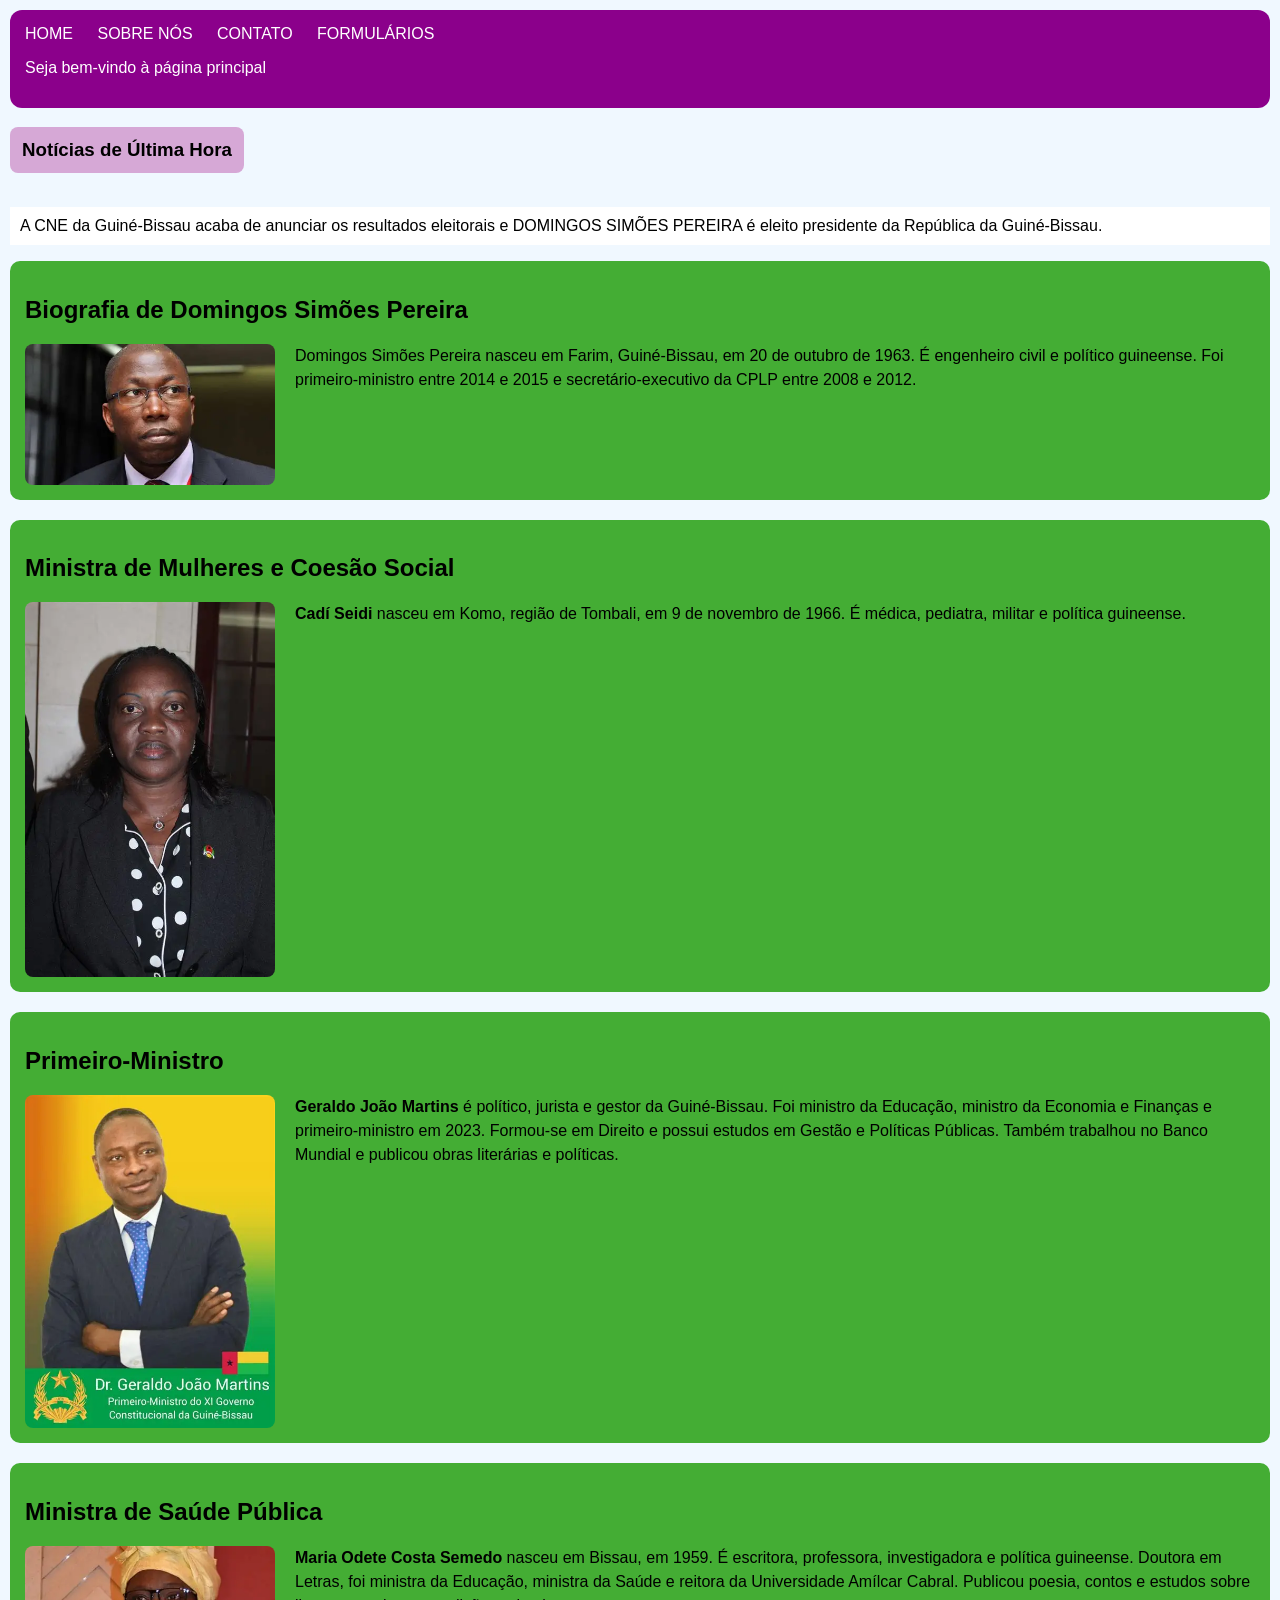
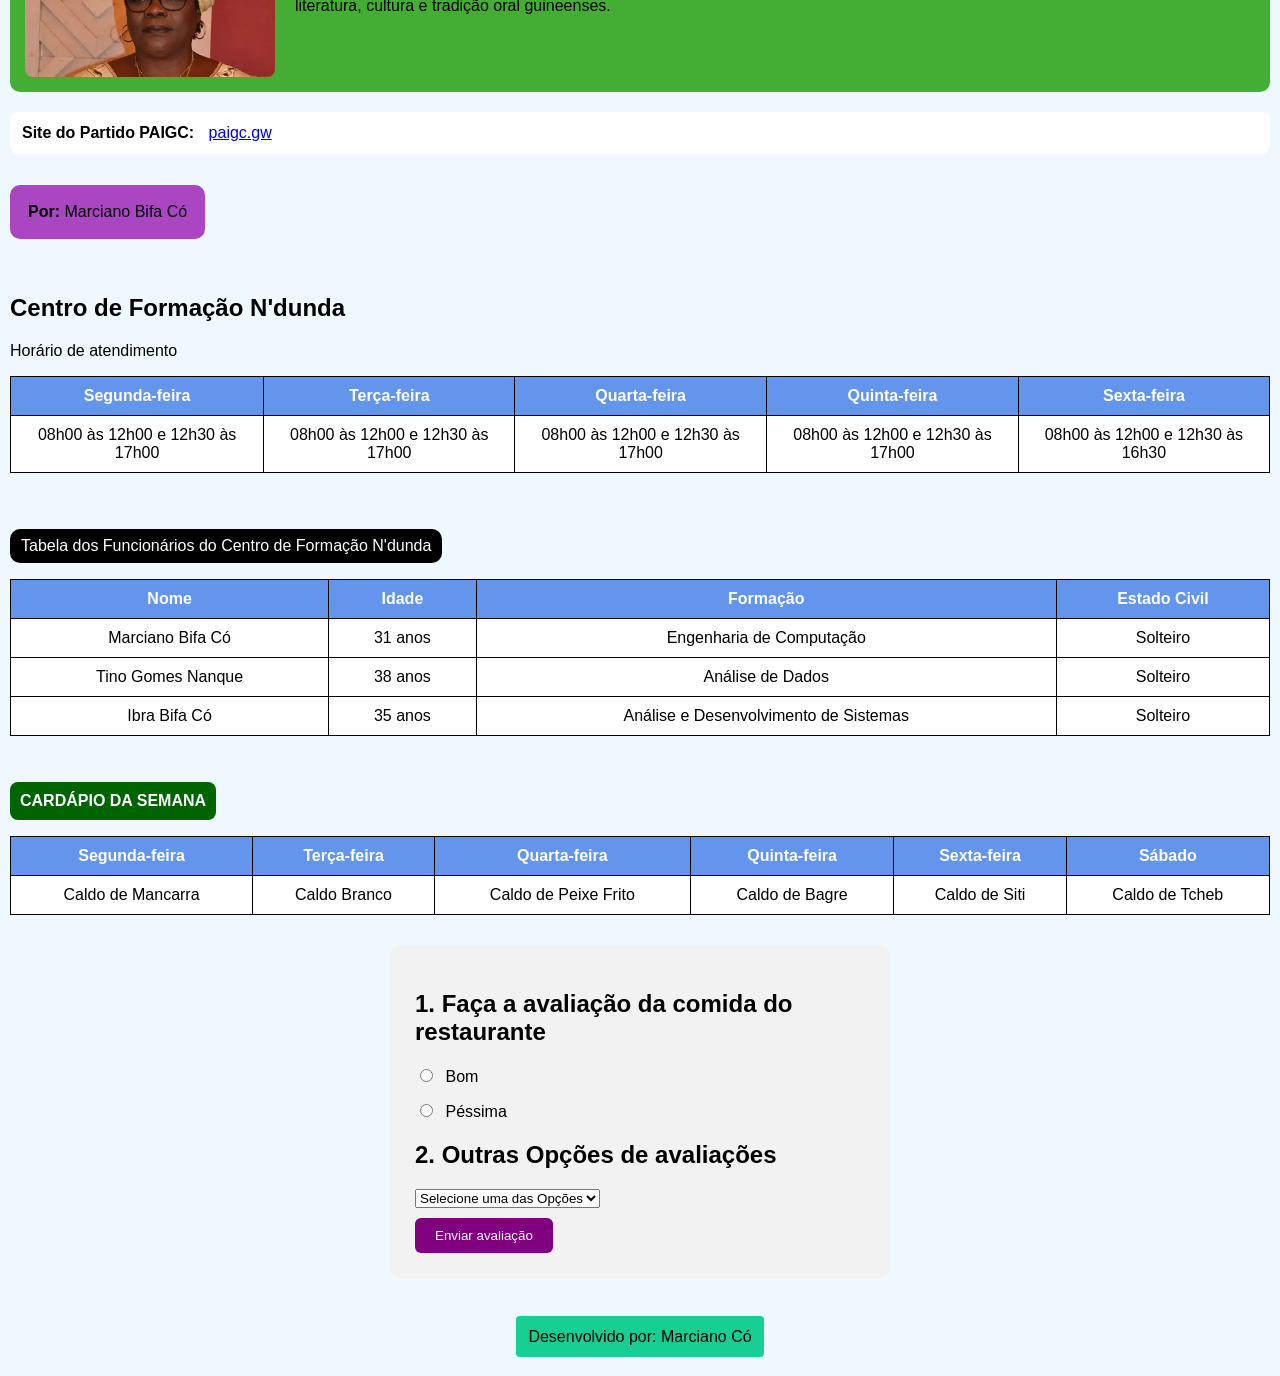
==== commit 926bbad4: "Novas Mexida feitas" ====
--- a/index.html
+++ b/index.html
@@ -16,9 +16,7 @@
     <nav class="menu">
         <a href="index.html">HOME</a>
 
-        <a href="https://github.com/marcianonee"
-           target="_blank"
-           rel="noopener noreferrer">
+        <a href="https://github.com/marcianonee" target="_blank" rel="noopener noreferrer">
             SOBRE NÓS
         </a>
 
@@ -46,8 +44,7 @@
 
         <div class="conteudo-biografia">
 
-            <img src="imagens/DSP.webp"
-                 alt="Domingos Simões Pereira">
+            <img src="imagens/DSP.webp" alt="Domingos Simões Pereira">
 
             <p>
                 Domingos Simões Pereira nasceu em Farim, Guiné-Bissau,
@@ -68,8 +65,7 @@
 
         <div class="conteudo-biografia">
 
-            <img src="imagens/CADI SEIDE.webp"
-                 alt="Cadí Seidi">
+            <img src="imagens/CADI SEIDE.webp" alt="Cadí Seidi">
 
             <p>
                 <strong>Cadí Seidi</strong> nasceu em Komo, região de Tombali,
@@ -89,8 +85,7 @@
 
         <div class="conteudo-biografia">
 
-            <img src="imagens/Geraldo João Martins.webp"
-                 alt="Geraldo João Martins">
+            <img src="imagens/Geraldo João Martins.webp" alt="Geraldo João Martins">
 
             <p>
                 <strong>Geraldo João Martins</strong> é político, jurista
@@ -113,11 +108,10 @@
 
         <div class="conteudo-biografia">
 
-            <img src="imagens/ODETE SEMEDO.webp"
-                 alt="Maria Odete da Costa Semedo">
+            <img src="imagens/ODETE SEMEDO.webp" alt="Maria Odete da Costa Semedo">
 
             <p>
-                <strong>Maria Odete da Costa Semedo</strong> nasceu em Bissau,
+                <strong>Maria Odete Costa Semedo</strong> nasceu em Bissau,
                 em 1959. É escritora, professora, investigadora e política
                 guineense. Doutora em Letras, foi ministra da Educação,
                 ministra da Saúde e reitora da Universidade Amílcar Cabral.
@@ -135,9 +129,7 @@
 
         <strong>Site do Partido PAIGC:</strong>
 
-        <a href="https://paigc.gw/pres/"
-           target="_blank"
-           rel="noopener noreferrer">
+        <a href="https://paigc.gw/pres/" target="_blank" rel="noopener noreferrer">
             paigc.gw
         </a>
 
@@ -239,9 +231,7 @@
         <!-- Cardápio -->
         <div class="cardapio">
 
-            <p class="titulo-cardapio">
-                CARDÁPIO DA SEMANA
-            </p>
+            <p class="titulo-cardapio"> CARDÁPIO DA SEMANA </p>
 
             <div class="tabela-horario">
 
@@ -274,12 +264,41 @@
     </div>
 
 
+    <form action="arquivo/banco_de_dados.php" method="post">
+
+        <h2>1. Faça a avaliação da comida do restaurante</h2>
+
+        <div class="opcao-radio">
+            <input type="radio" id="bom" name="comida" value="Bom">
+            <label for="bom">Bom</label>
+        </div>
+
+        <div class="opcao-radio">
+            <input type="radio" id="pessima" name="comida" value="Péssima">
+            <label for="pessima">Péssima</label>
+        </div>
+
+        <div>
+            <h2>2. Outras Opções de avaliações</h2>
+        <select>
+            <option  selected disabled value="">Selecione uma das Opções</option>
+            <option value="bom">Bom</option>
+            <option value="ruim">Ruim</option>
+            <option value="pessima">Péssima</option>
+            <option value="recomendo">Recomendo</option>
+            <option value="nao-comendo">Não Recomendo</option>
+        </select>
+    </div>
+
+        <button type="submit">Enviar avaliação</button>
+
+    </form>
+
+    
     <!-- Rodapé -->
     <footer>
 
-        <a href="https://github.com/marcianonee"
-           target="_blank"
-           rel="noopener noreferrer">
+        <a href="https://github.com/marcianonee" target="_blank" rel="noopener noreferrer">
 
             Desenvolvido por: Marciano Có
 
--- a/estilo.css
+++ b/estilo.css
@@ -351,4 +351,53 @@
         margin: 20px 0;
     }
 
+}
+form {
+    background-color: #f2f2f2;
+    max-width: 500px;
+    padding: 25px;
+    border-radius: 10px;
+}
+
+form h2 {
+    margin-bottom: 20px;
+}
+
+/* mantém os campos normais grandes */
+form input[type="text"],
+form input[type="email"],
+form input[type="password"],
+form input[type="date"],
+form input[type="tel"] {
+    width: 100%;
+    padding: 10px;
+    margin-bottom: 15px;
+    border: 1px solid gray;
+    border-radius: 5px;
+}
+
+/* cada opção do radio */
+.opcao-radio {
+    margin-bottom: 15px;
+}
+
+/* radio pequeno, sem ocupar linha toda */
+.opcao-radio input[type="radio"] {
+    width: auto;
+    margin-right: 8px;
+}
+
+/* label ao lado do radio */
+.opcao-radio label {
+    display: inline;
+}
+
+form button {
+    margin-top: 10px;
+    padding: 10px 20px;
+    background-color: purple;
+    color: white;
+    border: none;
+    border-radius: 6px;
+    cursor: pointer;
 }
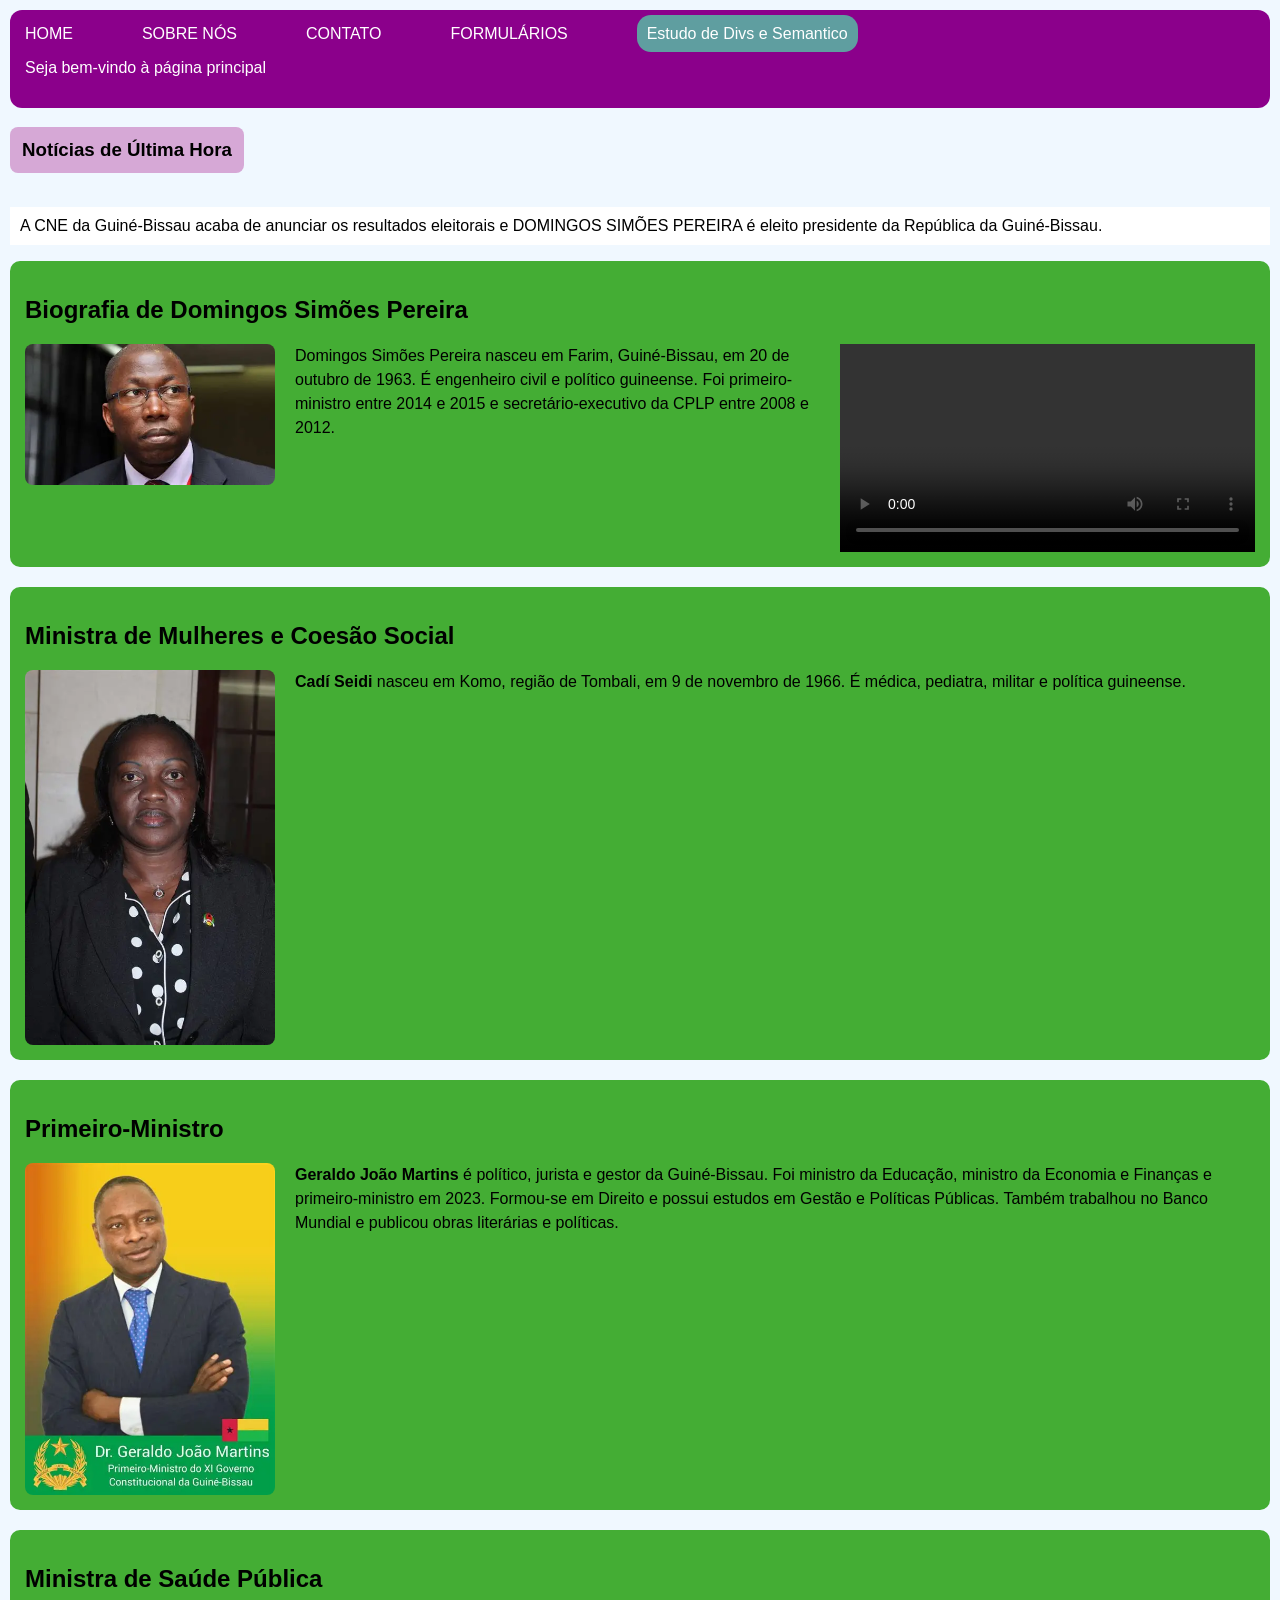
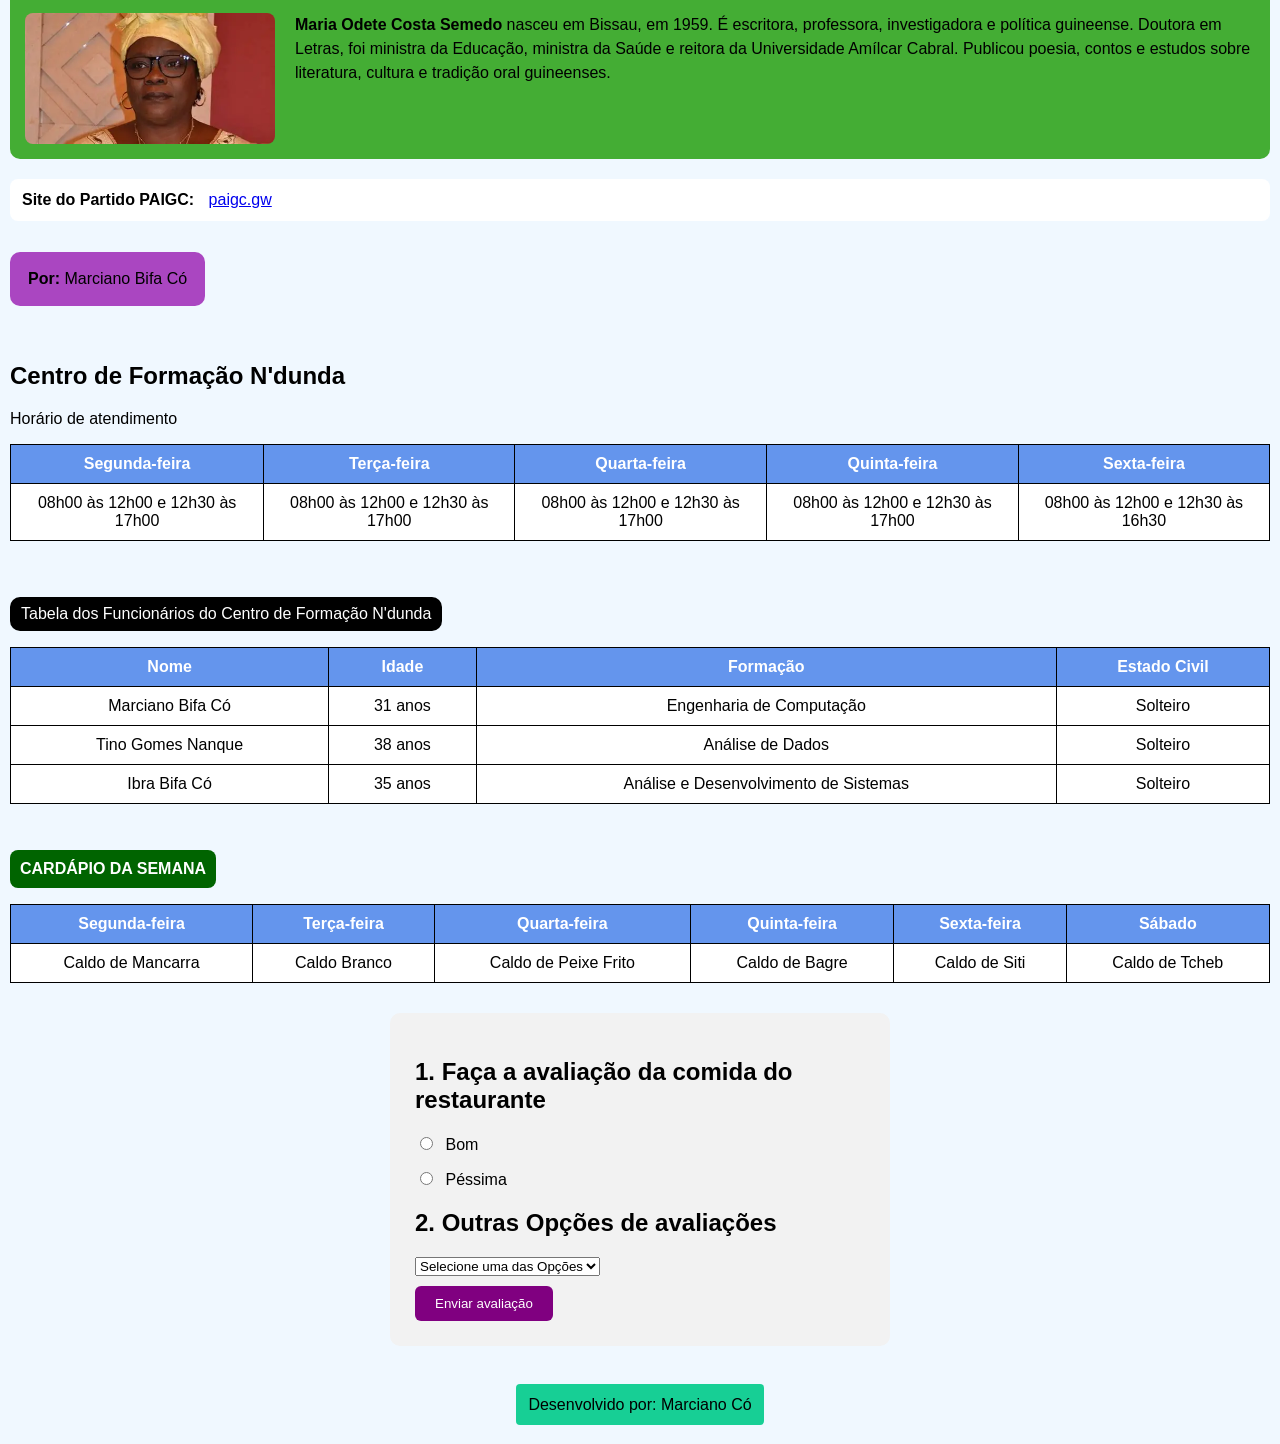
==== commit afc522ad: "Novas atualicoes e novo arquivo" ====
--- a/index.html
+++ b/index.html
@@ -15,14 +15,20 @@
     <!-- Menu principal -->
     <nav class="menu">
         <a href="index.html">HOME</a>
-
+        &nbsp; &nbsp; &nbsp; &nbsp; &nbsp; <!--para dar espaçamento-->
+    
         <a href="https://github.com/marcianonee" target="_blank" rel="noopener noreferrer">
             SOBRE NÓS
         </a>
-
+        &nbsp; &nbsp; &nbsp; &nbsp; &nbsp;
         <a href="contato.html">CONTATO</a>
-
-        <a href="formulario.html">FORMULÁRIOS</a>
+        &nbsp; &nbsp; &nbsp; &nbsp; &nbsp; 
+
+        <a href="formulario.html">FORMULÁRIOS</a> 
+        &nbsp; &nbsp; &nbsp; &nbsp; &nbsp;
+
+        <a class="Meus-Divs" href="divSemantico.html">Estudo de Divs e Semantico</a>
+        &nbsp; &nbsp; &nbsp; &nbsp; &nbsp;
 
         <p>Seja bem-vindo à página principal</p>
     </nav>
@@ -52,6 +58,10 @@
                 guineense. Foi primeiro-ministro entre 2014 e 2015 e
                 secretário-executivo da CPLP entre 2008 e 2012.
             </p>
+
+            <video  width="100%" controls> 
+                <source  src="https://www.youtube.com/watch?v=GxeXRfgosVM&t=510s" type="video/mp4">
+            </video>
 
         </div>
 
--- a/estilo.css
+++ b/estilo.css
@@ -352,6 +352,7 @@
     }
 
 }
+
 form {
     background-color: #f2f2f2;
     max-width: 500px;
@@ -400,4 +401,35 @@
     border: none;
     border-radius: 6px;
     cursor: pointer;
+}
+
+.pagina_1 {
+    background-color: chocolate;
+    text-decoration: none;
+    border-radius: 12px;
+    padding: 12px;
+}
+
+.Meus-Divs {
+    background-color: cadetblue;
+    border-radius: 14px;
+    padding: 10px;
+    display:flexbox;
+}
+
+.div_0{
+    background-color: aquamarine;
+    color: crimson;
+    font-size: larger;
+    padding: 15px;
+    border-radius: 12px;
+}
+.div_1{
+    background-color: white;
+    color: blueviolet;
+    font-size: larger;
+    padding: 15px;
+    border-radius: 12px;
+    line-height: 1.5;
+  
 }
